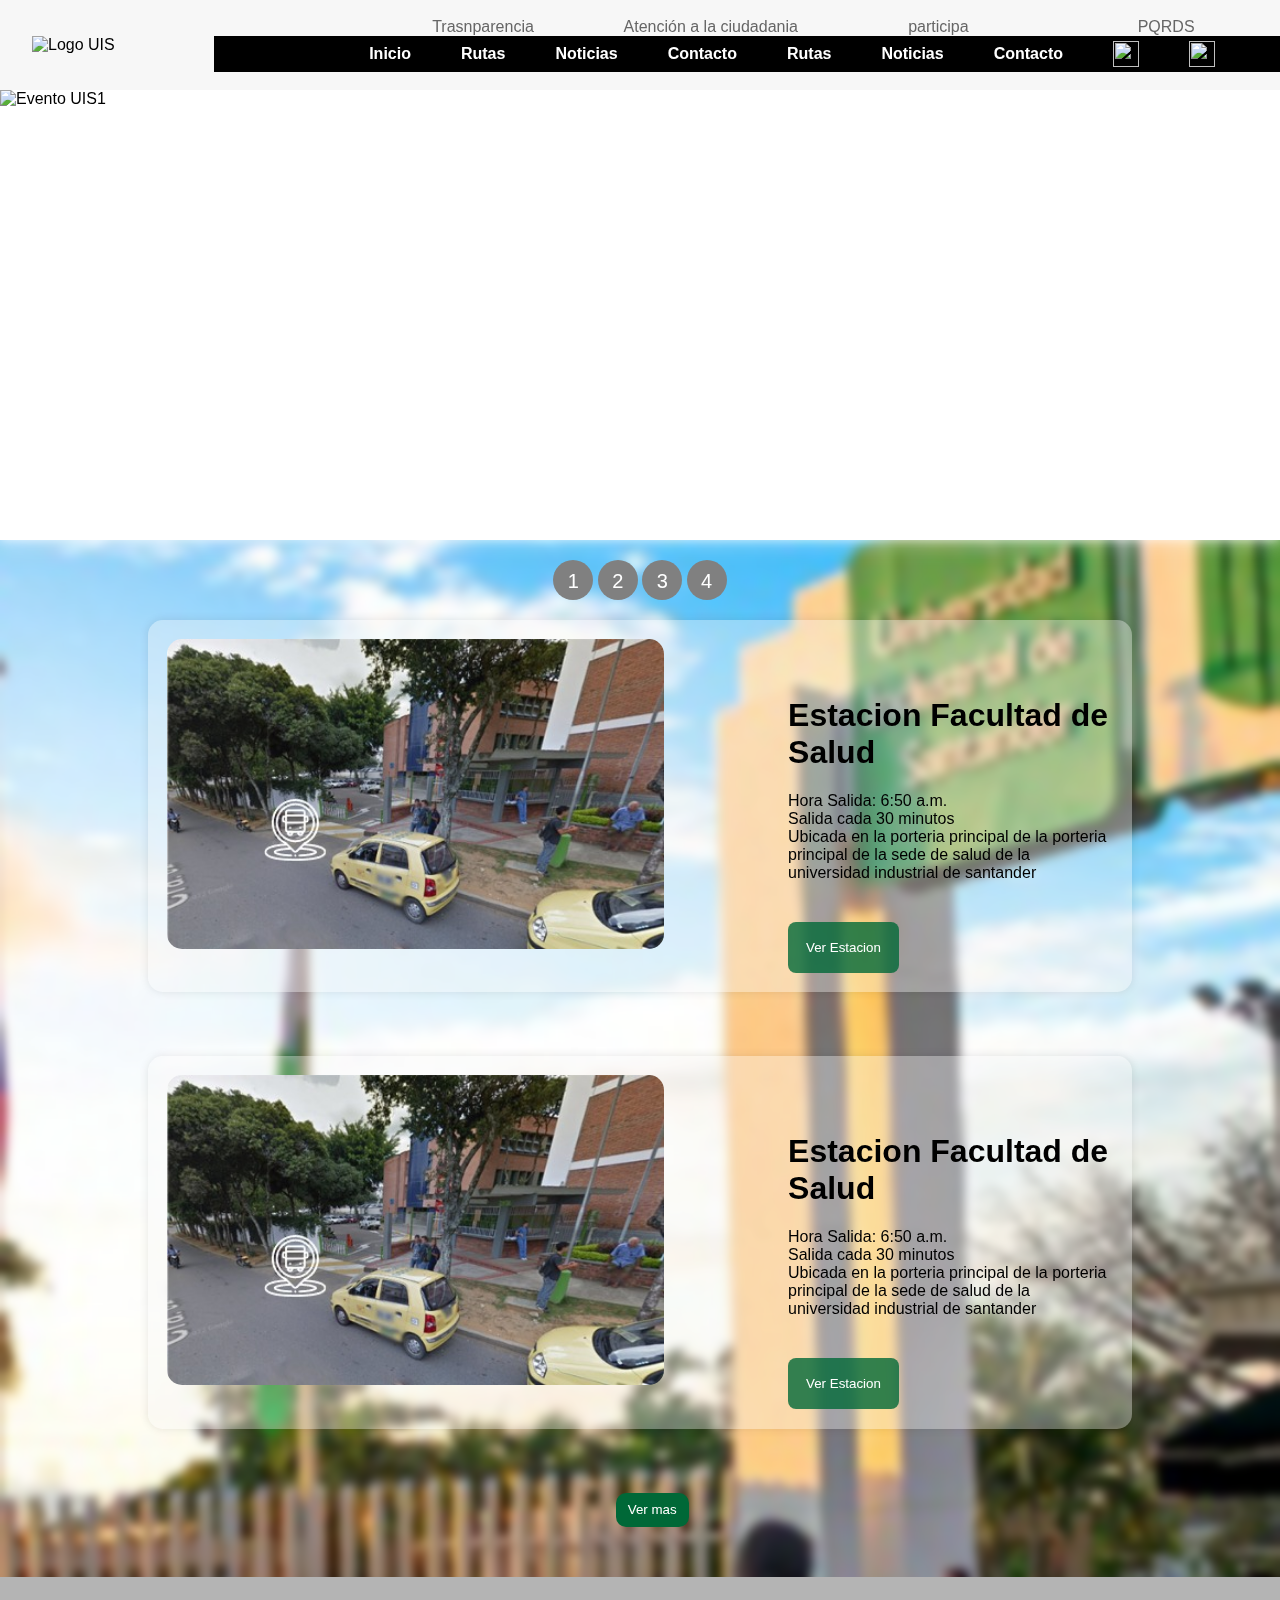
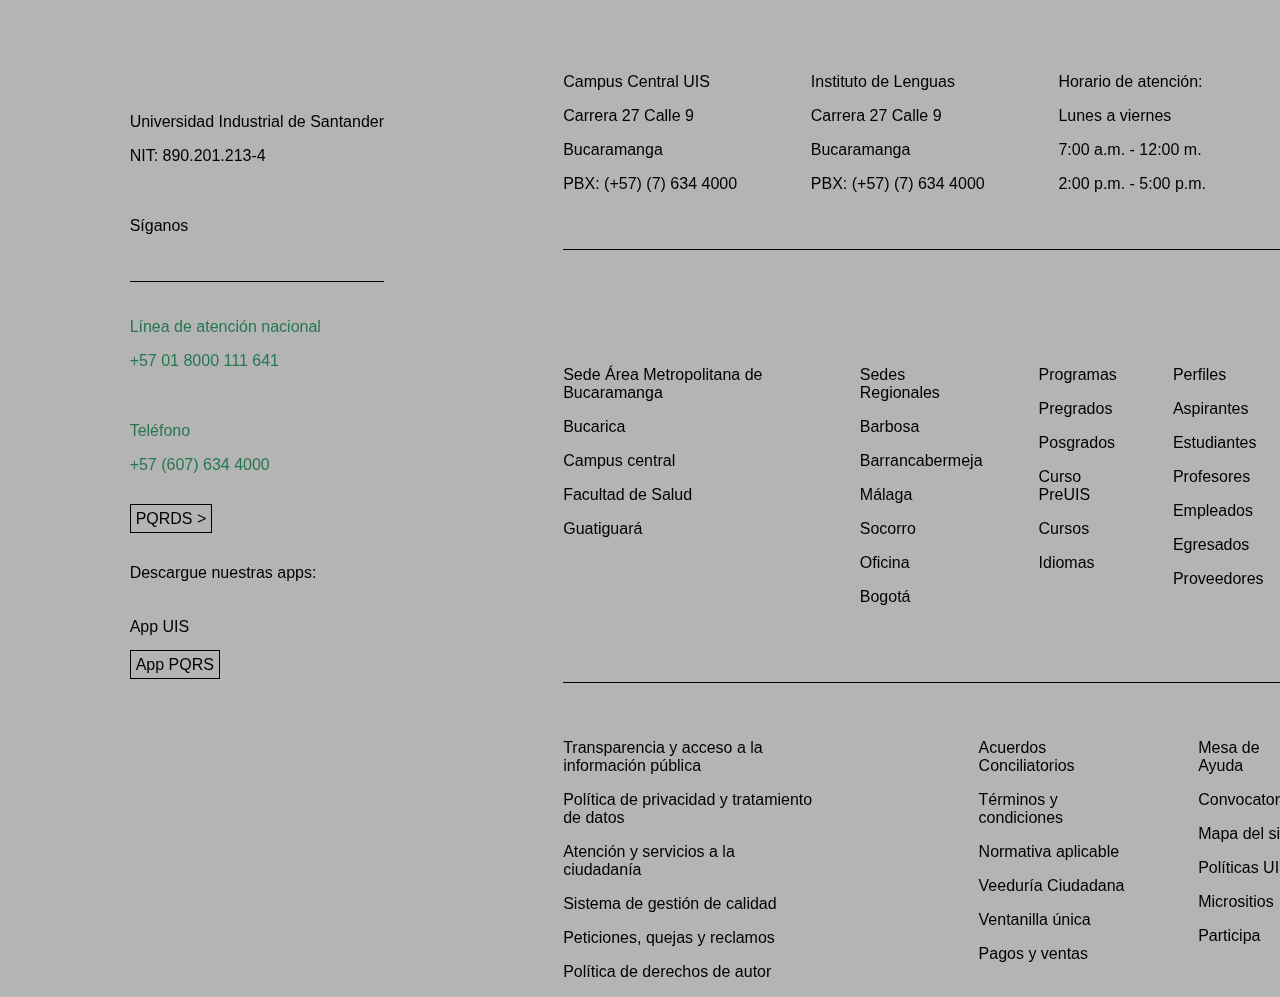
==== index.html @ f8cc71f7 "refactor code" ====
<!DOCTYPE html>
<html lang="en">

<head>
    <meta charset="UTF-8">
    <meta name="viewport" content="width=device-width, initial-scale=1.0">
    <link rel="stylesheet" href="globalstyles.css">
    <link rel="stylesheet" href="style.css">
    <link rel="icon" href="pages/ASSETS/logo principal uis.jpg">
    <title>Ruta UIS</title>
</head>
<body>
<header>
    <nav class="nav-bar">
        <div class="logo-container">
            <img src="https://web.uis.edu.co/wp-content/uploads/elementor/thumbs/Logo-UIS-web-qbqj494k91py9kvbai0ukya46twhbb1tj22br6je4k.webp"
                alt="Logo UIS" class="logo">
        </div>
        <!-- <p>Univercida Industrial de santander</p>  -->
        <div>
            <ul class="nav-links2">
                <li><a href="#">Trasnparencia</a></li>
                <li><a href="#">Atención a la ciudadania</a></li>
                <li><a href="#">participa</a></li>
                <li><a href="#">PQRDS</a></li>
            </ul>
            <ul class="nav-links">
                <li><a href="#inicio">Inicio</a></li>
                <li> <a href="#rutas">Rutas</a></li>
                <li><a href="#noticias">Noticias</a></li>
                <li><a href="#contacto">Contacto</a></li>
                <li><a href="#rutas">Rutas</a></li>
                <li><a href="#noticias">Noticias</a></li>
                <li><a href="#contacto">Contacto</a></li>
                <img width="26" height="26"
                    src="https://uis.edu.co/wp-content/uploads/2020/07/Icono-Accesos-Rapidos-1.png">
                <img class="lupa" width="26" height="26"
                    src="https://uis.edu.co/wp-content/uploads/2020/07/Icono-Buscador-2024.png">
            </ul>
        </div>
    </nav>
</header>


    <div>
        <div class="carrusel">
            <ul class="slider">
                <li id="slide1">
                    <img src="https://comunicaciones.uis.edu.co/wp-content/uploads/2022/12/WhatsApp-Image-2022-12-11-at-7.13.07-PM-1024x576.jpeg"
                        alt="Evento UIS1" />
                </li>
                <li id="slide2">
                    <img src="https://comunicaciones.uis.edu.co/wp-content/uploads/2022/08/Coheteria-UIS-Brasil-1024x575.jpeg"
                        alt="Evento UIS 2" />
                <li id="slide3">
                    <img src="https://comunicaciones.uis.edu.co/wp-content/uploads/2022/04/banner-3-1024x499.jpg"
                        alt="Evento UIS3" />
                </li>

                </li>

                <!-- <li id="slide4">
                <h1>Ejemplo con otros elementos</h1>
                <p>Esto es un párrafo de ejemplo para comprobar que podemos meter cualquier tipo de elementos en el slider</p>
                 <a href="">Vincent de van Gogh</a>
              </li>
          z -->
            </ul>
        </div>
        <ul class="menu">
            <li>
                <a href="#slide1">1</a>
            </li>
            <li>
                <a href="#slide2">2</a>
            </li>
            <li>
                <a href="#slide3">3</a>
            </li>
            <li>
                <a href="#slide4">4</a>
            </li>
        </ul>

    </div>
    

    <!-- Seccion de Rutas -->
    <div class="container">
        <div class="container_target">
            <a href="https://maps.app.goo.gl/BwiTAgSn6RLcGzdR9" target="_blank">
                <img src=".././ASSETS/parada facultad de salud.jpg" alt=""></a>
            <section class="routinfo">
                <br><br>
                <h1>Estacion Facultad de Salud</h1>
                <ul>
                    <li>Hora Salida: 6:50 a.m.</li>
                    <li>Salida cada 30 minutos</li>
                    <li>Ubicada en la porteria principal de la porteria
                        <br>principal de la sede de salud de la universidad industrial de santander
                    </li>
                    <button class="cp">Ver Estacion</button>
                </ul>
            </section>
        </div>
        <div class="container_target">
            <a href="https://maps.app.goo.gl/BwiTAgSn6RLcGzdR9" target="_blank">
                <img src=".././ASSETS/parada facultad de salud.jpg" alt=""></a>
            <section class="routinfo">
                <br><br>
                <h1>Estacion Facultad de Salud</h1>
                <ul>
                    <li>Hora Salida: 6:50 a.m.</li>
                    <li>Salida cada 30 minutos</li>
                    <li>Ubicada en la porteria principal de la porteria
                        <br>principal de la sede de salud de la universidad industrial de santander
                    </li>
                    <button class="cp">Ver Estacion</button>
                </ul>
            </section>
        </div>
        <a href="./pages/routes.html">
        <button class="showmore">Ver mas</button></a>
    </div>
    



    <!-- fin de la seccion de Rutas -->

    <footer>
        <div class="contacus">
            <section class="footlogos">
                <img src="https://web.uis.edu.co/wp-content/uploads/elementor/thumbs/Logo-gov.co_-qboxd6ttey35f7ao1708039nhgmrev05ydopnb66yi.webp"
                    alt="">


                <img src="https://web.uis.edu.co/wp-content/uploads/elementor/thumbs/Logo-co-qboxd5vyr0bvjubcjz5aqhxj8iihx2pv4wsd5qo47s.webp"
                    alt="">
            </section>
            <section class="footlogos">
                <img src="https://web.uis.edu.co/wp-content/uploads/2023/08/Logo-Acreditacion-Institucional.webp"
                    alt="">
                <img src="https://web.uis.edu.co/wp-content/uploads/elementor/thumbs/Logo-Icontec-qboxd5vywpl5hy1t1pel450txpzlnlij6206hfmrnc.webp"
                    alt="">
            </section>
            <section>
                <p>Universidad Industrial de Santander</p>
                <p>NIT: 890.201.213-4</p>
            </section>
            <section>
                <p>Síganos</p>
            </section>
            <section class="networks">
                <i class="fa-brands fa-facebook"></i>
                <i class="fa-brands fa-instagram"></i>
                <i class="fa-brands fa-x-twitter"></i>
                <i class="fa-brands fa-youtube"></i>
                <i class="fa-brands fa-linkedin"></i>
                <i class="fa-brands fa-flickr"></i>
            </section>
            <section class="nationalphone">
                <p>Línea de atención nacional</p>
                <p>+57 01 8000 111 641</p>
            </section>
            <section class="nationalphone">
                <p>Teléfono</p>
                <p>+57 (607) 634 4000</p>
            </section>
            <section>
                <a class="pqrs">PQRDS ></a>
            </section>
            <section>
                <p>Descargue nuestras apps:</p>
            </section>
            <section>
                App UIS
                <i class="fa-brands fa-google-play"></i>
                <i class="fa-brands fa-app-store-ios"></i>
                <i class="fa-solid fa-download"></i>
            </section>
            <section>
                
                <a class="pqrs">App PQRS</a>
            </section>

        </div>
        <div class="information">
            <section class="contacts">
                <div>
                    <p>Campus Central UIS</p>
                    <p>Carrera 27 Calle 9</p>
                    <p>Bucaramanga</p>
                    <p>PBX: (+57) (7) 634 4000</p>
                </div>
                <div>
                    <p>Instituto de Lenguas</p>
                    <p>Carrera 27 Calle 9</p>
                    <p>Bucaramanga</p>
                    <p>PBX: (+57) (7) 634 4000</p>
                </div>
                <div>
                    <p>Horario de atención:</p>
                    <p>Lunes a viernes</p>
                    <p>7:00 a.m. - 12:00 m.</p>
                    <p>2:00 p.m. - 5:00 p.m.</p>
                </div>
            </section>
            <section class="headquarters">
                <div>
                    <p>Sede Área Metropolitana de Bucaramanga</p>
                    <p>Bucarica</p>
                    <p>Campus central</p>
                    <p>Facultad de Salud</p>
                    <p>Guatiguará</p>
                </div>
                <div>
                    <p>Sedes Regionales</p>
                    <p>Barbosa</p>
                    <p>Barrancabermeja</p>
                    <p>Málaga</p>
                    <p>Socorro</p>
                    <p>Oficina</p>
                    <p>Bogotá</p>
                </div>
                <div>
                    <p>Programas</p>
                    <p>Pregrados</p>
                    <p>Posgrados</p>
                    <p>Curso PreUIS</p>
                    <p>Cursos</p>
                    <p>Idiomas</p>
                </div>
                <div>
                    <p>Perfiles</p>
                    <p>Aspirantes</p>
                    <p>Estudiantes</p>
                    <p>Profesores</p>
                    <p>Empleados</p>
                    <p>Egresados</p>
                    <p>Proveedores</p>
                </div>

            </section>
            <section class="policies">
                <div class="policies1">
                    <p>Transparencia y acceso a la información pública</p>
                    <p>Política de privacidad y tratamiento de datos</p>
                    <p>Atención y servicios a la ciudadanía</p>
                    <p>Sistema de gestión de calidad</p>
                    <p>Peticiones, quejas y reclamos</p>
                    <p>Política de derechos de autor</p>
                </div>
                <div class="policies2">
                    <p>Acuerdos Conciliatorios</p>
                    <p>Términos y condiciones</p>
                    <p>Normativa aplicable</p>
                    <p>Veeduría Ciudadana</p>
                    <p>Ventanilla única</p>
                    <p>Pagos y ventas</p>
                </div>
                <div>
                    <p>Mesa de Ayuda</p>
                    <p>Convocatorias</p>
                    <p>Mapa del sitio</p>
                    <p>Políticas UIS</p>
                    <p>Micrositios</p>
                    <p>Participa</p>
                </div>
            </section>
        </div>

    </footer>
</body>

</html>
---- globalstyles.css ----
:root {

    /* UIS global color palette */
    --e-global-color-primary: #006837;
    --e-global-color-secondary: #FFFFFF;
    --e-global-color-text: #333333;
    --e-global-color-accent: #99CC33;
    --e-global-color-40eb6205: #666666;
    --e-global-color-322680a6: #F7F7F7;
    --e-global-color-17ab7c36: #006837CC;
    --e-global-color-black: #000000;
    --e-global-color-lightgray: #f7f7f75c;

    /* Standard sizes and measurements */

    /*Measurements in vh*/
    /*0px*/
    --size-0: 0;
    /*10.92px*/
    --size-s: 2vh;
    /*21.84px*/
    --size-m: 4vh;
    /*32.76px*/
    --size-l: 6vh;
    /*43.68px*/
    --size-xl: 8vh;
    /*54.6px*/
    --size-xxl: 10vh;


    /*Measurements in rem*/
    /*5px */
    --sizeR-s: 0.313rem;
    /*10px*/
    --sizeR-m: 0.625rem;
    /*15px*/
    --sizeR-l: 0.938rem;
    /*20px*/
    --sizeR-xl: 1.25rem;


    /*Measurements in percentage*/
    --sizePorcen-xs: 10%;
    --sizePorcen-s: 20%;
    --sizePorcen-m: 30%;
    --sizePorcen-l: 40%;
    --sizePorcen-xl: 50%;
    --sizePorcen-xxl: 60%;
    --sizePorcen-xxxl: 70%;
    --sizePorcen-4xl: 80%;
    --sizePorcen-5xl: 90%;
    --sizePorcen-6xl: 100%;
}

body {
    padding: var(--size-0);
    font-family: Arial, Helvetica, sans-serif;
    gap: var(--size-0);
    margin: var(--size-0);
    backdrop-filter: blur(4px);
    background-image: url('ASSETS/UIS entrada.png');
    background-repeat: no-repeat;
    background-size: cover;
    background-position: center;
}

a{
    text-decoration: none;
}

/* clases personalizadas */

/* text decoration none + cursor pointer */
.cp {
    cursor: pointer;
}

/* margin genral auto */
.margina {
    margin: auto;
}


/* Inicio navbar */
nav {
    display: flex;
    align-items: center;
    justify-content: space-between;
    background-color: var(--e-global-color-322680a6);
    height: var(--size-xl);
    position: relative;
    width: var(--sizePorcen-6xl);
    height: var(--size-xl);
    height: var(--size-xxl);
}

nav a {
    color: var(--e-global-color-40eb6205);
}

.optionnav {
    display: grid;
    align-items: center;
    justify-content: space-around;
    grid-template-columns: 33% 33% 33%;
    font-size: var(--size-m);
    background-color: var(--e-global-color-black);
    width: var(--sizePorcen-l);
}

.nav-links {
    display: flex;
    list-style: none;
    gap: 50px;
    background: var(--e-global-color-black);
    border-left: 150px solid var(--e-global-color-black);
    padding: var(--sizeR-s);
}

nav li {
    display: flex;
    align-items: center;
    justify-content: center;
    margin: auto;
}

img.lupa {
    margin-right: 60px;
}

.nav-links2 {
    display: grid;
    grid-template-columns: 25% 25% 25% 25%;
    list-style: none;
    border-left: 140px solid #ffffff00;
    margin-left: var(--sizeR-l);
}

.nav-links li a {
    text-decoration: none;
    color: var(--e-global-color-secondary);
    font-weight: bold;
    transition: color 0.3s;
}

.nav-links li a:hover {
    color: var(--e-global-color-primary);
}


.containelogo {
    display: flex;
    align-items: center;
    justify-content: center;
    margin-right: var(--sizeR-m);
    height: var(--sizePorcen-6xl);
}

.logo {
    margin: auto;
    margin-left: 2rem;
    height: var(--sizePorcen-2xl);
}

/* cards */
.container {
    display: flex;
    align-items: center;
    flex-direction: column;
    margin-top: var(--sizeR-xl);
    gap: 4rem;
}

 .container img {
    border-radius: var(--sizeR-l);
    
    width: 80%;
    margin: auto;
} 





.container_target:hover {
    box-shadow: 0 0 10px rgba(0, 0, 0, 0.1);
    border-radius: var(--sizeR-l);
    transition-duration: 1.5s;
    background: var(--e-global-color-322680a6);
   
}

.container_target {
    display: flex;
    justify-content: center;
    padding: 1.5%;
    box-shadow: 0 0 10px rgba(0, 0, 0, 0.1);
    border-radius: var(--sizeR-l);
    transition-duration: 1s;
    background: var(--e-global-color-lightgray);
    /* width: 80%;  */
    margin: auto;
}

.container_target a{
width: 100%;

}
.container_target {
    position: relative;
}

.routinfo button {
    padding: var(--size-s);
    margin-top: 40px;
    border-radius: 8px;
    border: none;
    background-color: var(--e-global-color-17ab7c36);
    color:var(--e-global-color-secondary);
}

.routinfo button:hover {
    background-color: var(--e-global-color-primary);
}



footer {
    display: grid;
    justify-content: space-around;
    grid-template-columns: 30% 70%;
    background-color: #b4b4b4;
    margin: auto;
    margin-top: 50px;
    width:var(--sizePorcen-6xl);
}

.contacus {
    display: grid;
    grid-template-columns: auto;
    margin: auto;
    gap: var(--sizeR-xl);
    margin-top: 80px;
    margin-right: 0;
}

.footlogos{
    display: flex;
    justify-content: space-around;
}

.information {
    display: grid;
    margin: auto;
    margin-left: var(--sizePorcen-s);
    grid-template-columns: auto;
    gap: var(--sizeR-xl);
}

.pqrs{
    border: solid 1px;
    padding: 5px;
}

.networks{
    display: flex;
    justify-content: space-between;
    border-bottom: var(--e-global-color-black) solid 1px;
    padding-bottom: var(--sizeR-m);
}

.nationalphone{
    color: var(--e-global-color-17ab7c36);
}

.contacts {
    display: flex;
    margin-right: var(--sizePorcen-m);
    width: var(--sizePorcen-6xl);
    gap: var(--sizePorcen-xs);
    margin-top: 80px;
    border-bottom: var(--e-global-color-black) solid 1px;
    padding-bottom: 40px;
}

.headquarters {
    display: flex;
    width: 95%;
    gap: 8%;
    margin-top: 80px;
    padding-bottom: 40px;

}

.policies {
    display: flex;
    margin-right: var(--sizePorcen-xs);
    width: var(--sizePorcen-6xl);
    gap:var(--sizePorcen-xs);
    border-top: var(--e-global-color-black) solid 1px;
    padding-top: 40px;
}

.policies1 {
    width: 345px;

}

.policies2 {
    width: 200px;
    margin-left: 90px;
}
---- style.css ----
/* carruse */


.carrusel{
    display: flex;
    align-items: center;
    justify-content: center;
    margin: auto;
    background-color: rgba(255, 255, 255, 0.596);
    width: var(--sizePorcen-6xl);
    border: 2px thick rgba(255, 255, 255, 0.596);
    box-shadow: 
        0 0 10px rgba(255, 255, 255, 0.6),
        0 0 20px rgba(255, 255, 255, 0.4),
        0 0 30px rgba(255, 255, 255, 0.2);
    border-radius: 4px;  
}

/* Contenedor de slider */ 
ul, li {
      padding: var(--size-0);
      margin: var(--size-0);
      list-style: none;
}
  
ul.slider{
    position: relative;
    width: var(--sizePorcen-6xl);
    height: 450px;
}
  
ul.slider li { 
      position: absolute;
      left: var(--size-0);
      top: var(--size-0);
      opacity: 0; 
      width: inherit; 
      height: inherit;
      transition: opacity .5s;
      background:var(--e-global-color-secondary);
}

/* carrusel */
ul.slider li img{
    width: var(--sizePorcen-6xl);
    height: 450px;
    object-fit: cover;
    margin: auto; 
}
   
ul.slider li:first-child {
      opacity: 1; 
}
  
ul.slider li:target {
      opacity: 1; 
}
   
.menu{
    margin: var(--sizeR-xl);
    text-align: center;

}

.menu li{
    display: inline-block;
    text-align: center;
}

.menu li a{
    display: inline-block;
    color: var(--e-global-color-secondary);
    text-decoration: none;
    background-color: grey;
    padding: var(--sizeR-m);
    width: var(--sizeR-xl);
    height: var(--sizeR-xl);
    font-size:var(--sizeR-xl);
    border-radius: var(--sizePorcen-6xl);
}

.showmore{
    background-color: var(--e-global-color-primary);
    padding: 20%;
    width: 150%; 
    text-decoration: none;
    border: none;
    color: var(--e-global-color-secondary);
    border-radius: 10px;
    cursor: pointer;
}
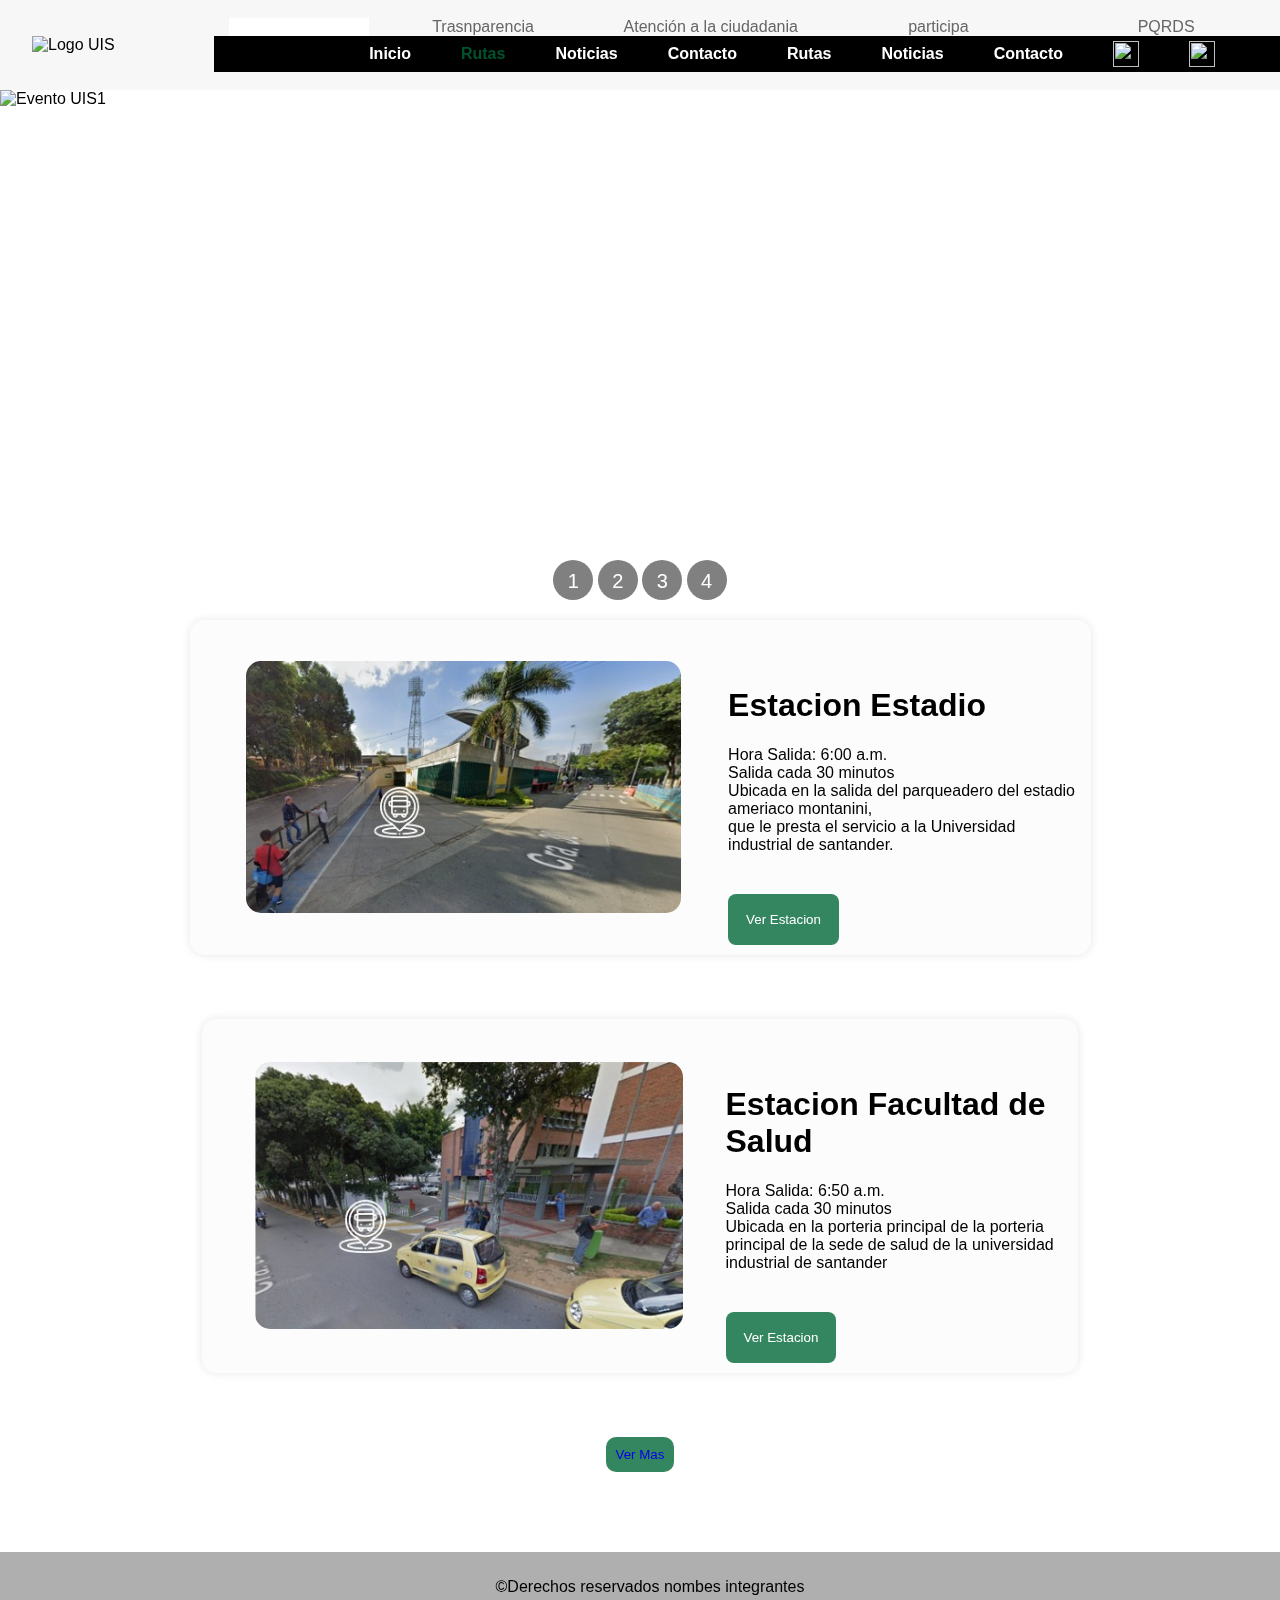
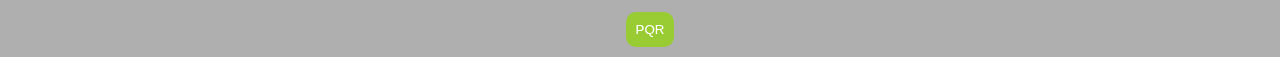
==== commit 46460dac: "Merge branch 'sebastian' of https://github.com/chagor04/mision1 into sebastian" ====
--- a/index.html
+++ b/index.html
@@ -26,7 +26,7 @@
             </ul>
             <ul class="nav-links">
                 <li><a href="#inicio">Inicio</a></li>
-                <li> <a href="#rutas">Rutas</a></li>
+                <li> <a href="#rutas" style="color: var(--e-global-color-17ab7c36);">Rutas</a></li>
                 <li><a href="#noticias">Noticias</a></li>
                 <li><a href="#contacto">Contacto</a></li>
                 <li><a href="#rutas">Rutas</a></li>
@@ -39,6 +39,9 @@
             </ul>
         </div>
     </nav>
+    <div>
+
+    </div>
 </header>
 
 
@@ -83,13 +86,29 @@
         </ul>
 
     </div>
-    
+    </div>
 
     <!-- Seccion de Rutas -->
     <div class="container">
         <div class="container_target">
-            <a href="https://maps.app.goo.gl/BwiTAgSn6RLcGzdR9" target="_blank">
-                <img src=".././ASSETS/parada facultad de salud.jpg" alt=""></a>
+
+            <img src="ASSETS/parada estadio.jpg" alt="">
+            <section class="routinfo">
+                <br><br>
+                <h1>Estacion Estadio</h1>
+                <ul>
+                    <li>Hora Salida: 6:00 a.m.</li>
+                    <li>Salida cada 30 minutos</li>
+                    <li>Ubicada en la salida del parqueadero del estadio ameriaco montanini, <br>
+                        que le presta el servicio a la Universidad industrial de santander.
+                    </li>
+                    <button>Ver Estacion</button>
+                </ul>
+            </section>
+        </div>
+        <div class="container_target">
+
+            <img src="ASSETS/parada facultad de salud.jpg" alt="">
             <section class="routinfo">
                 <br><br>
                 <h1>Estacion Facultad de Salud</h1>
@@ -99,178 +118,25 @@
                     <li>Ubicada en la porteria principal de la porteria
                         <br>principal de la sede de salud de la universidad industrial de santander
                     </li>
-                    <button class="cp">Ver Estacion</button>
+                    <button>Ver Estacion</button>
                 </ul>
             </section>
         </div>
-        <div class="container_target">
-            <a href="https://maps.app.goo.gl/BwiTAgSn6RLcGzdR9" target="_blank">
-                <img src=".././ASSETS/parada facultad de salud.jpg" alt=""></a>
-            <section class="routinfo">
-                <br><br>
-                <h1>Estacion Facultad de Salud</h1>
-                <ul>
-                    <li>Hora Salida: 6:50 a.m.</li>
-                    <li>Salida cada 30 minutos</li>
-                    <li>Ubicada en la porteria principal de la porteria
-                        <br>principal de la sede de salud de la universidad industrial de santander
-                    </li>
-                    <button class="cp">Ver Estacion</button>
-                </ul>
-            </section>
-        </div>
-        <a href="./pages/routes.html">
-        <button class="showmore">Ver mas</button></a>
+        <button class="ver_mas"><a href="./pages/routes.html">Ver Mas</a></button>
     </div>
-    
 
 
 
     <!-- fin de la seccion de Rutas -->
 
     <footer>
-        <div class="contacus">
-            <section class="footlogos">
-                <img src="https://web.uis.edu.co/wp-content/uploads/elementor/thumbs/Logo-gov.co_-qboxd6ttey35f7ao1708039nhgmrev05ydopnb66yi.webp"
-                    alt="">
+        <p> &copy;Derechos reservados nombes integrantes </p>
+        <a href="./pages/forms.html"><button>PQR</button></a>
+    </footer>
 
-
-                <img src="https://web.uis.edu.co/wp-content/uploads/elementor/thumbs/Logo-co-qboxd5vyr0bvjubcjz5aqhxj8iihx2pv4wsd5qo47s.webp"
-                    alt="">
-            </section>
-            <section class="footlogos">
-                <img src="https://web.uis.edu.co/wp-content/uploads/2023/08/Logo-Acreditacion-Institucional.webp"
-                    alt="">
-                <img src="https://web.uis.edu.co/wp-content/uploads/elementor/thumbs/Logo-Icontec-qboxd5vywpl5hy1t1pel450txpzlnlij6206hfmrnc.webp"
-                    alt="">
-            </section>
-            <section>
-                <p>Universidad Industrial de Santander</p>
-                <p>NIT: 890.201.213-4</p>
-            </section>
-            <section>
-                <p>Síganos</p>
-            </section>
-            <section class="networks">
-                <i class="fa-brands fa-facebook"></i>
-                <i class="fa-brands fa-instagram"></i>
-                <i class="fa-brands fa-x-twitter"></i>
-                <i class="fa-brands fa-youtube"></i>
-                <i class="fa-brands fa-linkedin"></i>
-                <i class="fa-brands fa-flickr"></i>
-            </section>
-            <section class="nationalphone">
-                <p>Línea de atención nacional</p>
-                <p>+57 01 8000 111 641</p>
-            </section>
-            <section class="nationalphone">
-                <p>Teléfono</p>
-                <p>+57 (607) 634 4000</p>
-            </section>
-            <section>
-                <a class="pqrs">PQRDS ></a>
-            </section>
-            <section>
-                <p>Descargue nuestras apps:</p>
-            </section>
-            <section>
-                App UIS
-                <i class="fa-brands fa-google-play"></i>
-                <i class="fa-brands fa-app-store-ios"></i>
-                <i class="fa-solid fa-download"></i>
-            </section>
-            <section>
-                
-                <a class="pqrs">App PQRS</a>
-            </section>
-
-        </div>
-        <div class="information">
-            <section class="contacts">
-                <div>
-                    <p>Campus Central UIS</p>
-                    <p>Carrera 27 Calle 9</p>
-                    <p>Bucaramanga</p>
-                    <p>PBX: (+57) (7) 634 4000</p>
-                </div>
-                <div>
-                    <p>Instituto de Lenguas</p>
-                    <p>Carrera 27 Calle 9</p>
-                    <p>Bucaramanga</p>
-                    <p>PBX: (+57) (7) 634 4000</p>
-                </div>
-                <div>
-                    <p>Horario de atención:</p>
-                    <p>Lunes a viernes</p>
-                    <p>7:00 a.m. - 12:00 m.</p>
-                    <p>2:00 p.m. - 5:00 p.m.</p>
-                </div>
-            </section>
-            <section class="headquarters">
-                <div>
-                    <p>Sede Área Metropolitana de Bucaramanga</p>
-                    <p>Bucarica</p>
-                    <p>Campus central</p>
-                    <p>Facultad de Salud</p>
-                    <p>Guatiguará</p>
-                </div>
-                <div>
-                    <p>Sedes Regionales</p>
-                    <p>Barbosa</p>
-                    <p>Barrancabermeja</p>
-                    <p>Málaga</p>
-                    <p>Socorro</p>
-                    <p>Oficina</p>
-                    <p>Bogotá</p>
-                </div>
-                <div>
-                    <p>Programas</p>
-                    <p>Pregrados</p>
-                    <p>Posgrados</p>
-                    <p>Curso PreUIS</p>
-                    <p>Cursos</p>
-                    <p>Idiomas</p>
-                </div>
-                <div>
-                    <p>Perfiles</p>
-                    <p>Aspirantes</p>
-                    <p>Estudiantes</p>
-                    <p>Profesores</p>
-                    <p>Empleados</p>
-                    <p>Egresados</p>
-                    <p>Proveedores</p>
-                </div>
-
-            </section>
-            <section class="policies">
-                <div class="policies1">
-                    <p>Transparencia y acceso a la información pública</p>
-                    <p>Política de privacidad y tratamiento de datos</p>
-                    <p>Atención y servicios a la ciudadanía</p>
-                    <p>Sistema de gestión de calidad</p>
-                    <p>Peticiones, quejas y reclamos</p>
-                    <p>Política de derechos de autor</p>
-                </div>
-                <div class="policies2">
-                    <p>Acuerdos Conciliatorios</p>
-                    <p>Términos y condiciones</p>
-                    <p>Normativa aplicable</p>
-                    <p>Veeduría Ciudadana</p>
-                    <p>Ventanilla única</p>
-                    <p>Pagos y ventas</p>
-                </div>
-                <div>
-                    <p>Mesa de Ayuda</p>
-                    <p>Convocatorias</p>
-                    <p>Mapa del sitio</p>
-                    <p>Políticas UIS</p>
-                    <p>Micrositios</p>
-                    <p>Participa</p>
-                </div>
-            </section>
-        </div>
-
-    </footer>
+    <!-- <script src="https://cdn.jsdelivr.net/npm/bootstrap@5.3.3/dist/js/bootstrap.bundle.min.js"
+        integrity="sha384-YvpcrYf0tY3lHB60NNkmXc5s9fDVZLESaAA55NDzOxhy9GkcIdslK1eN7N6jIeHz"
+        crossorigin="anonymous"></script> -->
 </body>
 
 </html>--- a/globalstyles.css
+++ b/globalstyles.css
@@ -71,7 +71,8 @@
 /* clases personalizadas */
 
 /* text decoration none + cursor pointer */
-.cp {
+.textdcurnonepoint {
+    text-decoration: none;
     cursor: pointer;
 }
 
@@ -132,7 +133,7 @@
     display: grid;
     grid-template-columns: 25% 25% 25% 25%;
     list-style: none;
-    border-left: 140px solid #ffffff00;
+    border-left: 140px solid var(--e-global-color-secondary);
     margin-left: var(--sizeR-l);
 }
 
@@ -171,41 +172,38 @@
     gap: 4rem;
 }
 
- .container img {
+.container img {
     border-radius: var(--sizeR-l);
-    
-    width: 80%;
-    margin: auto;
-} 
-
-
-
-
+    height: 80%;
+    width: auto;
+    margin: auto;
+}
 
 .container_target:hover {
+    display: grid;
+    grid-template-columns: 60% 40%;
+    padding: var(--sizeR-m);
     box-shadow: 0 0 10px rgba(0, 0, 0, 0.1);
     border-radius: var(--sizeR-l);
     transition-duration: 1.5s;
     background: var(--e-global-color-322680a6);
-   
+    width: auto;
+    margin: auto;
 }
 
 .container_target {
-    display: flex;
-    justify-content: center;
-    padding: 1.5%;
+    display: grid;
+    grid-template-columns: 60% 40%;
+    padding: var(--sizeR-m);
     box-shadow: 0 0 10px rgba(0, 0, 0, 0.1);
     border-radius: var(--sizeR-l);
     transition-duration: 1s;
     background: var(--e-global-color-lightgray);
-    /* width: 80%;  */
-    margin: auto;
-}
-
-.container_target a{
-width: 100%;
-
-}
+    width: auto;
+    margin: auto;
+}
+
+
 .container_target {
     position: relative;
 }
@@ -223,13 +221,24 @@
     background-color: var(--e-global-color-primary);
 }
 
-
+.ver_mas {
+    margin-bottom: 30px;
+    padding: var(--sizeR-m);
+    border-radius: var(--sizeR-m);
+    border: none;
+    background-color: var(--e-global-color-17ab7c36);
+    color:var(--e-global-color-secondary);
+}
+
+.ver_mas:hover {
+    background-color: var(--e-global-color-primary);
+}
 
 footer {
     display: grid;
     justify-content: space-around;
     grid-template-columns: 30% 70%;
-    background-color: #b4b4b4;
+    background-color: var(--e-global-color-40eb6205);
     margin: auto;
     margin-top: 50px;
     width:var(--sizePorcen-6xl);
@@ -257,11 +266,6 @@
     gap: var(--sizeR-xl);
 }
 
-.pqrs{
-    border: solid 1px;
-    padding: 5px;
-}
-
 .networks{
     display: flex;
     justify-content: space-between;
@@ -270,35 +274,33 @@
 }
 
 .nationalphone{
-    color: var(--e-global-color-17ab7c36);
+    color:var(--e-global-color-accent);
 }
 
 .contacts {
-    display: flex;
+    display: grid;
+    grid-template-columns: 33% 33% 33%;
     margin-right: var(--sizePorcen-m);
     width: var(--sizePorcen-6xl);
     gap: var(--sizePorcen-xs);
     margin-top: 80px;
-    border-bottom: var(--e-global-color-black) solid 1px;
-    padding-bottom: 40px;
 }
 
 .headquarters {
-    display: flex;
+    display: grid;
+    grid-template-columns: 25% 25% 25% 25%;
     width: 95%;
     gap: 8%;
     margin-top: 80px;
-    padding-bottom: 40px;
-
 }
 
 .policies {
-    display: flex;
+    display: grid;
+    grid-template-columns: 33% 33% 33%;
     margin-right: var(--sizePorcen-xs);
     width: var(--sizePorcen-6xl);
     gap:var(--sizePorcen-xs);
-    border-top: var(--e-global-color-black) solid 1px;
-    padding-top: 40px;
+    margin-top: 80px;
 }
 
 .policies1 {
--- a/style.css
+++ b/style.css
@@ -1,3 +1,96 @@
+
+/* carrusel */
+
+/* :root {
+    --e-global-color-primary: #006837;
+    --e-global-color-secondary: #FFFFFF;
+    --e-global-color-text: #333333;
+    --e-global-color-accent: #99CC33;
+    --e-global-color-accent2: #8fc91a;
+    --e-global-color-40eb6205: #666666;
+    --e-global-color-322680a6: #F7F7F7;
+    --e-global-color-17ab7c36: #006837CC;
+    --e-global-color-black: #000000;
+    --e-global-color-lightgray:#f7f7f75c;
+
+    --size-0: 0;
+    --size-s: 2vh;
+    --size-m: 4vh;
+    --size-l: 6vh;
+    --size-xl: 8vh;
+    --size-xxl: 10vh;
+
+    --sizeR-s: 0.313rem;
+    --sizeR-m: 0.625rem;
+    --sizeR-l: 0.938rem;
+    --sizeR-xl: 1.25rem;
+
+} */
+
+body {
+    padding: var(--size-0);
+    font-family: Arial, Helvetica, sans-serif;
+    gap: var(--size-0);
+    margin: var(--size-0);
+    backdrop-filter: blur(4px);
+    background-image: url('ASSETS/UIS entrada.png');
+
+    background-image: url('/mision1/ASSETS/UIS entrada.png');
+
+    background-repeat: no-repeat;
+    background-size: cover;
+    background-position: center;
+    
+}
+
+/* nav {
+    display:flex;
+    align-items: center;
+    justify-content: space-between;
+    background-color:var(--e-global-color-322680a6);
+    height: var(--size-xl);
+    position: relative; 
+    width: 100%;
+    height:var(--size-xl);
+}
+
+nav a {
+    text-decoration: none;
+    color: var(--e-global-color-322680a6);
+    background-color: var(--e-global-color-text);
+    padding: 4px;
+}
+
+nav a:hover {
+    cursor: pointer;
+    background-color: var(--e-global-color-accent2);
+}
+
+.optionnav {
+    display: grid;
+    align-items: center;
+    text-align: center;
+    grid-template-columns: 30% 30% 30%;
+    font-size: 17px;
+    grid-area: 10px;
+    width: 40%;
+}
+
+.containelogo {
+    display: flex;
+    align-items: center;
+    justify-content: center;
+    margin-right: var(--sizeR-m); 
+    height: 100%;
+
+}
+
+.logo {
+    margin: auto;
+    margin-left: 2rem;
+    height: 90%;
+     border-radius: var(--sizeR-l); 
+} */
 
 /* carruse */
 
@@ -80,15 +173,18 @@
     border-radius: var(--sizePorcen-6xl);
 }
 
-.showmore{
-    background-color: var(--e-global-color-primary);
-    padding: 20%;
-    width: 150%; 
-    text-decoration: none;
-    border: none;
-    color: var(--e-global-color-secondary);
-    border-radius: 10px;
-    cursor: pointer;
+footer{
+    display: block;
+    align-items: center;
+    text-align: center;
+    padding: var( --sizeR-m);
+    background-color: #afafaf;
 }
 
-
+footer button{
+    padding: var( --sizeR-m);
+    border-radius: var(--sizeR-m);
+    border: none;
+    background-color: var(--e-global-color-accent);
+    color: var(--e-global-color-secondary);
+}
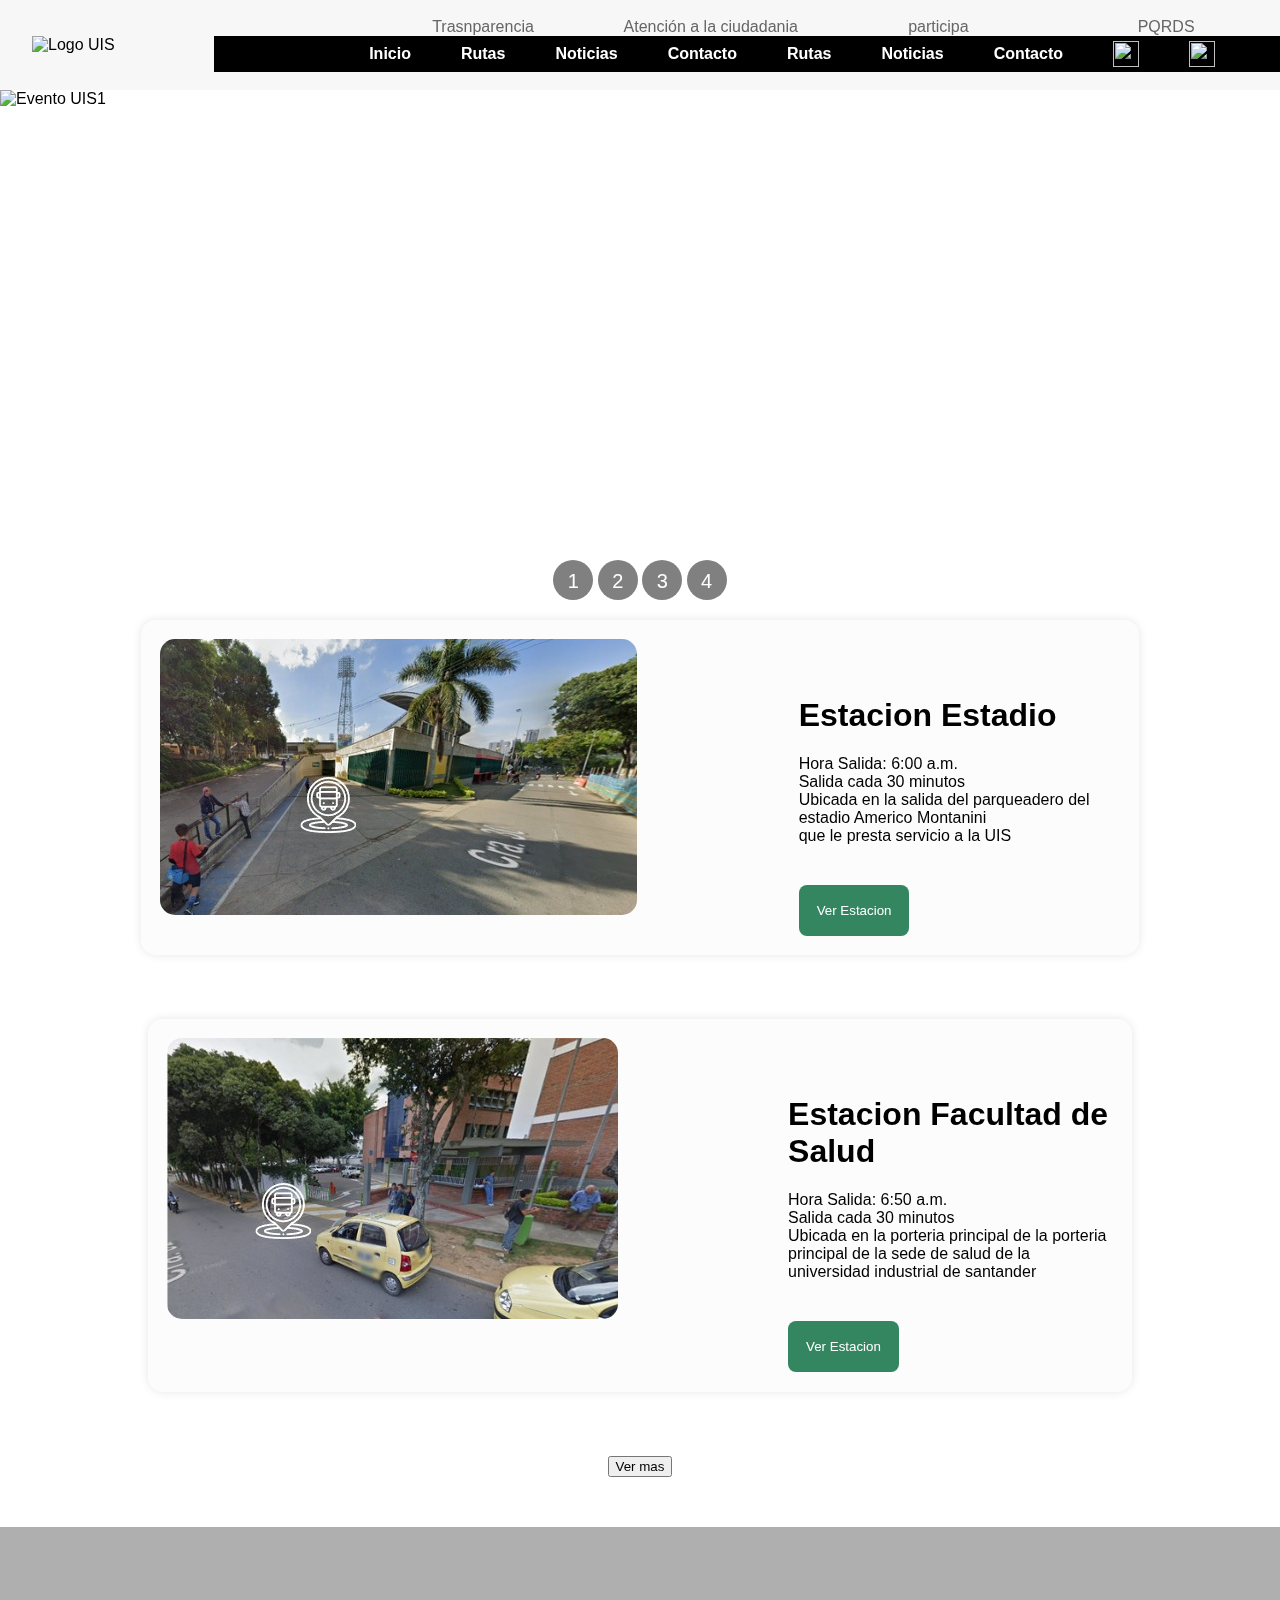
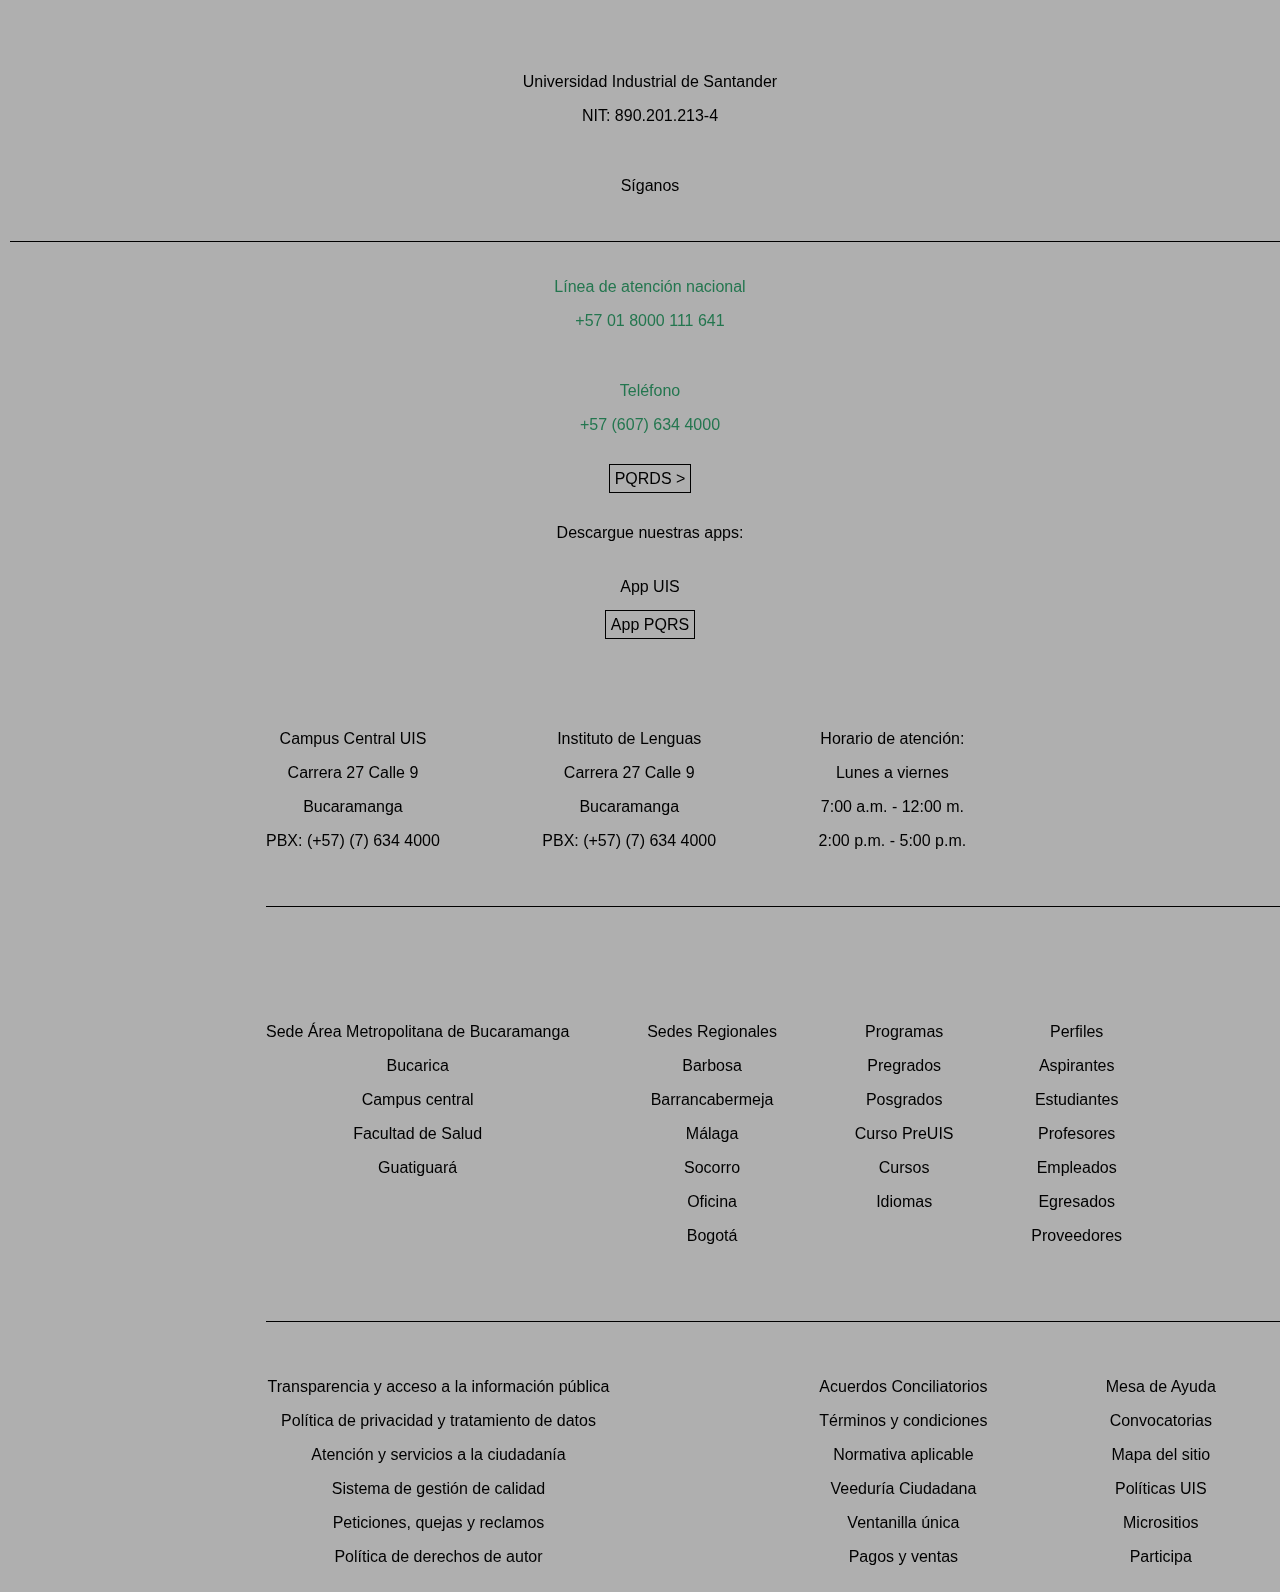
==== commit 1f0bda8b: "fix img" ====
--- a/index.html
+++ b/index.html
@@ -26,7 +26,7 @@
             </ul>
             <ul class="nav-links">
                 <li><a href="#inicio">Inicio</a></li>
-                <li> <a href="#rutas" style="color: var(--e-global-color-17ab7c36);">Rutas</a></li>
+                <li> <a href="#rutas">Rutas</a></li>
                 <li><a href="#noticias">Noticias</a></li>
                 <li><a href="#contacto">Contacto</a></li>
                 <li><a href="#rutas">Rutas</a></li>
@@ -39,9 +39,6 @@
             </ul>
         </div>
     </nav>
-    <div>
-
-    </div>
 </header>
 
 
@@ -86,29 +83,30 @@
         </ul>
 
     </div>
-    </div>
+    
 
     <!-- Seccion de Rutas -->
     <div class="container">
         <div class="container_target">
-
-            <img src="ASSETS/parada estadio.jpg" alt="">
+            <a href="https://maps.app.goo.gl/BwiTAgSn6RLcGzdR9" target="_blank">
+                <img src="./ASSETS/parada estadio.jpg" alt=""></a>
             <section class="routinfo">
                 <br><br>
                 <h1>Estacion Estadio</h1>
                 <ul>
+
                     <li>Hora Salida: 6:00 a.m.</li>
                     <li>Salida cada 30 minutos</li>
-                    <li>Ubicada en la salida del parqueadero del estadio ameriaco montanini, <br>
-                        que le presta el servicio a la Universidad industrial de santander.
+                    <li>Ubicada en la salida del parqueadero
+                        del estadio Americo Montanini <br>que le presta servicio a la UIS
                     </li>
-                    <button>Ver Estacion</button>
+                    <button class="cp">Ver Estacion</button>
                 </ul>
             </section>
         </div>
         <div class="container_target">
-
-            <img src="ASSETS/parada facultad de salud.jpg" alt="">
+            <a href="https://maps.app.goo.gl/BwiTAgSn6RLcGzdR9" target="_blank">
+                <img src="./ASSETS/parada facultad de salud.jpg" alt=""></a>
             <section class="routinfo">
                 <br><br>
                 <h1>Estacion Facultad de Salud</h1>
@@ -118,25 +116,163 @@
                     <li>Ubicada en la porteria principal de la porteria
                         <br>principal de la sede de salud de la universidad industrial de santander
                     </li>
-                    <button>Ver Estacion</button>
+                    <button class="cp">Ver Estacion</button>
                 </ul>
             </section>
         </div>
-        <button class="ver_mas"><a href="./pages/routes.html">Ver Mas</a></button>
+        <a href="./pages/routes.html">
+        <button class="showmore">Ver mas</button></a>
     </div>
+    
 
 
 
     <!-- fin de la seccion de Rutas -->
 
     <footer>
-        <p> &copy;Derechos reservados nombes integrantes </p>
-        <a href="./pages/forms.html"><button>PQR</button></a>
+        <div class="contacus">
+            <section class="footlogos">
+                <img src="https://web.uis.edu.co/wp-content/uploads/elementor/thumbs/Logo-gov.co_-qboxd6ttey35f7ao1708039nhgmrev05ydopnb66yi.webp"
+                    alt="">
+
+
+                <img src="https://web.uis.edu.co/wp-content/uploads/elementor/thumbs/Logo-co-qboxd5vyr0bvjubcjz5aqhxj8iihx2pv4wsd5qo47s.webp"
+                    alt="">
+            </section>
+            <section class="footlogos">
+                <img src="https://web.uis.edu.co/wp-content/uploads/2023/08/Logo-Acreditacion-Institucional.webp"
+                    alt="">
+                <img src="https://web.uis.edu.co/wp-content/uploads/elementor/thumbs/Logo-Icontec-qboxd5vywpl5hy1t1pel450txpzlnlij6206hfmrnc.webp"
+                    alt="">
+            </section>
+            <section>
+                <p>Universidad Industrial de Santander</p>
+                <p>NIT: 890.201.213-4</p>
+            </section>
+            <section>
+                <p>Síganos</p>
+            </section>
+            <section class="networks">
+                <i class="fa-brands fa-facebook"></i>
+                <i class="fa-brands fa-instagram"></i>
+                <i class="fa-brands fa-x-twitter"></i>
+                <i class="fa-brands fa-youtube"></i>
+                <i class="fa-brands fa-linkedin"></i>
+                <i class="fa-brands fa-flickr"></i>
+            </section>
+            <section class="nationalphone">
+                <p>Línea de atención nacional</p>
+                <p>+57 01 8000 111 641</p>
+            </section>
+            <section class="nationalphone">
+                <p>Teléfono</p>
+                <p>+57 (607) 634 4000</p>
+            </section>
+            <section>
+                <a class="pqrs">PQRDS ></a>
+            </section>
+            <section>
+                <p>Descargue nuestras apps:</p>
+            </section>
+            <section>
+                App UIS
+                <i class="fa-brands fa-google-play"></i>
+                <i class="fa-brands fa-app-store-ios"></i>
+                <i class="fa-solid fa-download"></i>
+            </section>
+            <section>
+                
+
+                <a class="pqrs">App PQRS</a>
+            </section>
+
+        </div>
+        <div class="information">
+            <section class="contacts">
+                <div>
+                    <p>Campus Central UIS</p>
+                    <p>Carrera 27 Calle 9</p>
+                    <p>Bucaramanga</p>
+                    <p>PBX: (+57) (7) 634 4000</p>
+                </div>
+                <div>
+                    <p>Instituto de Lenguas</p>
+                    <p>Carrera 27 Calle 9</p>
+                    <p>Bucaramanga</p>
+                    <p>PBX: (+57) (7) 634 4000</p>
+                </div>
+                <div>
+                    <p>Horario de atención:</p>
+                    <p>Lunes a viernes</p>
+                    <p>7:00 a.m. - 12:00 m.</p>
+                    <p>2:00 p.m. - 5:00 p.m.</p>
+                </div>
+            </section>
+            <section class="headquarters">
+                <div>
+                    <p>Sede Área Metropolitana de Bucaramanga</p>
+                    <p>Bucarica</p>
+                    <p>Campus central</p>
+                    <p>Facultad de Salud</p>
+                    <p>Guatiguará</p>
+                </div>
+                <div>
+                    <p>Sedes Regionales</p>
+                    <p>Barbosa</p>
+                    <p>Barrancabermeja</p>
+                    <p>Málaga</p>
+                    <p>Socorro</p>
+                    <p>Oficina</p>
+                    <p>Bogotá</p>
+                </div>
+                <div>
+                    <p>Programas</p>
+                    <p>Pregrados</p>
+                    <p>Posgrados</p>
+                    <p>Curso PreUIS</p>
+                    <p>Cursos</p>
+                    <p>Idiomas</p>
+                </div>
+                <div>
+                    <p>Perfiles</p>
+                    <p>Aspirantes</p>
+                    <p>Estudiantes</p>
+                    <p>Profesores</p>
+                    <p>Empleados</p>
+                    <p>Egresados</p>
+                    <p>Proveedores</p>
+                </div>
+
+            </section>
+            <section class="policies">
+                <div class="policies1">
+                    <p>Transparencia y acceso a la información pública</p>
+                    <p>Política de privacidad y tratamiento de datos</p>
+                    <p>Atención y servicios a la ciudadanía</p>
+                    <p>Sistema de gestión de calidad</p>
+                    <p>Peticiones, quejas y reclamos</p>
+                    <p>Política de derechos de autor</p>
+                </div>
+                <div class="policies2">
+                    <p>Acuerdos Conciliatorios</p>
+                    <p>Términos y condiciones</p>
+                    <p>Normativa aplicable</p>
+                    <p>Veeduría Ciudadana</p>
+                    <p>Ventanilla única</p>
+                    <p>Pagos y ventas</p>
+                </div>
+                <div>
+                    <p>Mesa de Ayuda</p>
+                    <p>Convocatorias</p>
+                    <p>Mapa del sitio</p>
+                    <p>Políticas UIS</p>
+                    <p>Micrositios</p>
+                    <p>Participa</p>
+                </div>
+            </section>
+        </div>
+
     </footer>
-
-    <!-- <script src="https://cdn.jsdelivr.net/npm/bootstrap@5.3.3/dist/js/bootstrap.bundle.min.js"
-        integrity="sha384-YvpcrYf0tY3lHB60NNkmXc5s9fDVZLESaAA55NDzOxhy9GkcIdslK1eN7N6jIeHz"
-        crossorigin="anonymous"></script> -->
 </body>
 
 </html>--- a/globalstyles.css
+++ b/globalstyles.css
@@ -71,8 +71,7 @@
 /* clases personalizadas */
 
 /* text decoration none + cursor pointer */
-.textdcurnonepoint {
-    text-decoration: none;
+.cp {
     cursor: pointer;
 }
 
@@ -133,7 +132,7 @@
     display: grid;
     grid-template-columns: 25% 25% 25% 25%;
     list-style: none;
-    border-left: 140px solid var(--e-global-color-secondary);
+    border-left: 140px solid #ffffff00;
     margin-left: var(--sizeR-l);
 }
 
@@ -172,38 +171,39 @@
     gap: 4rem;
 }
 
-.container img {
+ .container img {
     border-radius: var(--sizeR-l);
-    height: 80%;
-    width: auto;
-    margin: auto;
-}
+    margin: auto;
+} 
+
+
+
+
 
 .container_target:hover {
-    display: grid;
-    grid-template-columns: 60% 40%;
-    padding: var(--sizeR-m);
     box-shadow: 0 0 10px rgba(0, 0, 0, 0.1);
     border-radius: var(--sizeR-l);
     transition-duration: 1.5s;
     background: var(--e-global-color-322680a6);
-    width: auto;
-    margin: auto;
+   
 }
 
 .container_target {
-    display: grid;
-    grid-template-columns: 60% 40%;
-    padding: var(--sizeR-m);
+    display: flex;
+    justify-content: center;
+    padding: 1.5%;
     box-shadow: 0 0 10px rgba(0, 0, 0, 0.1);
     border-radius: var(--sizeR-l);
     transition-duration: 1s;
     background: var(--e-global-color-lightgray);
-    width: auto;
-    margin: auto;
-}
-
-
+    /* width: 80%;  */
+    margin: auto;
+}
+
+.container_target a{
+width: 100%;
+
+}
 .container_target {
     position: relative;
 }
@@ -221,24 +221,13 @@
     background-color: var(--e-global-color-primary);
 }
 
-.ver_mas {
-    margin-bottom: 30px;
-    padding: var(--sizeR-m);
-    border-radius: var(--sizeR-m);
-    border: none;
-    background-color: var(--e-global-color-17ab7c36);
-    color:var(--e-global-color-secondary);
-}
-
-.ver_mas:hover {
-    background-color: var(--e-global-color-primary);
-}
+
 
 footer {
     display: grid;
     justify-content: space-around;
     grid-template-columns: 30% 70%;
-    background-color: var(--e-global-color-40eb6205);
+    background-color: #b4b4b4;
     margin: auto;
     margin-top: 50px;
     width:var(--sizePorcen-6xl);
@@ -266,6 +255,11 @@
     gap: var(--sizeR-xl);
 }
 
+.pqrs{
+    border: solid 1px;
+    padding: 5px;
+}
+
 .networks{
     display: flex;
     justify-content: space-between;
@@ -274,33 +268,35 @@
 }
 
 .nationalphone{
-    color:var(--e-global-color-accent);
+    color: var(--e-global-color-17ab7c36);
 }
 
 .contacts {
-    display: grid;
-    grid-template-columns: 33% 33% 33%;
+    display: flex;
     margin-right: var(--sizePorcen-m);
     width: var(--sizePorcen-6xl);
     gap: var(--sizePorcen-xs);
     margin-top: 80px;
+    border-bottom: var(--e-global-color-black) solid 1px;
+    padding-bottom: 40px;
 }
 
 .headquarters {
-    display: grid;
-    grid-template-columns: 25% 25% 25% 25%;
+    display: flex;
     width: 95%;
     gap: 8%;
     margin-top: 80px;
+    padding-bottom: 40px;
+
 }
 
 .policies {
-    display: grid;
-    grid-template-columns: 33% 33% 33%;
+    display: flex;
     margin-right: var(--sizePorcen-xs);
     width: var(--sizePorcen-6xl);
     gap:var(--sizePorcen-xs);
-    margin-top: 80px;
+    border-top: var(--e-global-color-black) solid 1px;
+    padding-top: 40px;
 }
 
 .policies1 {
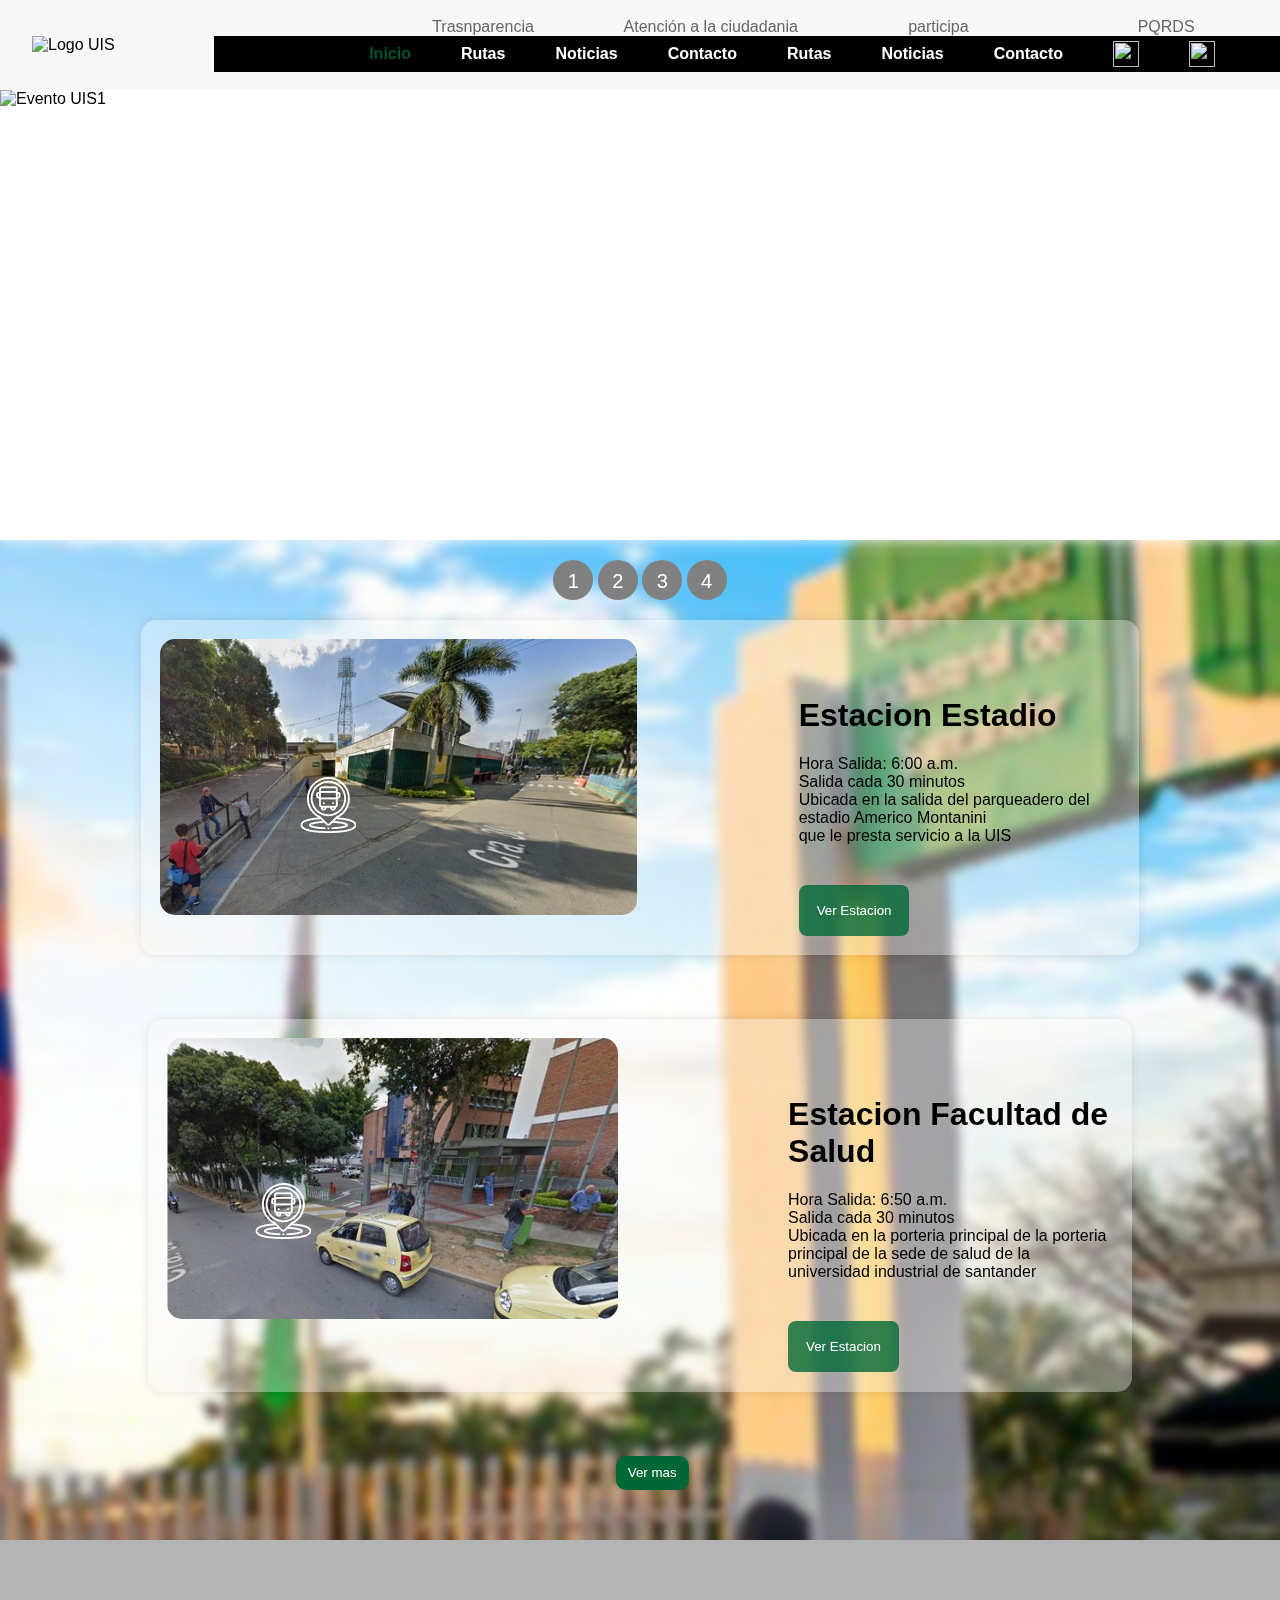
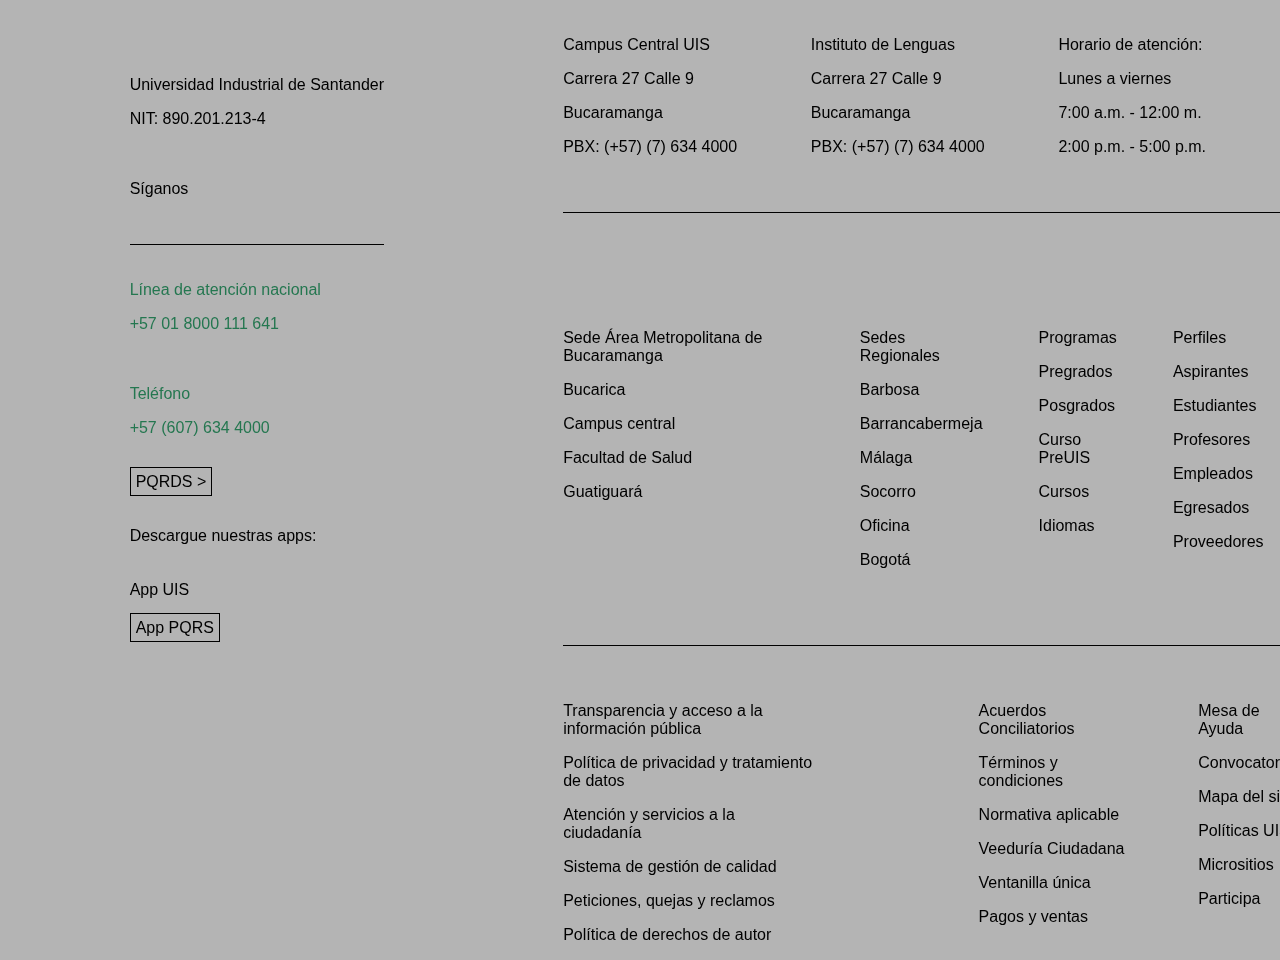
==== commit b3905bde: "documentation pdf" ====
--- a/index.html
+++ b/index.html
@@ -22,11 +22,11 @@
                 <li><a href="#">Trasnparencia</a></li>
                 <li><a href="#">Atención a la ciudadania</a></li>
                 <li><a href="#">participa</a></li>
-                <li><a href="#">PQRDS</a></li>
+                <li><a href="/pages/forms.html">PQRDS</a></li>
             </ul>
             <ul class="nav-links">
-                <li><a href="#inicio">Inicio</a></li>
-                <li> <a href="#rutas">Rutas</a></li>
+                <li><a href="#inicio" style="color: var(--e-global-color-17ab7c36);">Inicio</a></li>
+                <li> <a href="/pages/routes.html">Rutas</a></li>
                 <li><a href="#noticias">Noticias</a></li>
                 <li><a href="#contacto">Contacto</a></li>
                 <li><a href="#rutas">Rutas</a></li>
@@ -169,7 +169,7 @@
                 <p>+57 (607) 634 4000</p>
             </section>
             <section>
-                <a class="pqrs">PQRDS ></a>
+                <a class="pqrs" href="/pages/forms.html">PQRDS ></a>
             </section>
             <section>
                 <p>Descargue nuestras apps:</p>
@@ -183,7 +183,7 @@
             <section>
                 
 
-                <a class="pqrs">App PQRS</a>
+                <a class="pqrs" href="/pages/forms.html">App PQRS</a>
             </section>
 
         </div>
--- a/globalstyles.css
+++ b/globalstyles.css
@@ -256,6 +256,7 @@
 }
 
 .pqrs{
+    color: #000000;
     border: solid 1px;
     padding: 5px;
 }
--- a/style.css
+++ b/style.css
@@ -1,100 +1,5 @@
 
-/* carrusel */
-
-/* :root {
-    --e-global-color-primary: #006837;
-    --e-global-color-secondary: #FFFFFF;
-    --e-global-color-text: #333333;
-    --e-global-color-accent: #99CC33;
-    --e-global-color-accent2: #8fc91a;
-    --e-global-color-40eb6205: #666666;
-    --e-global-color-322680a6: #F7F7F7;
-    --e-global-color-17ab7c36: #006837CC;
-    --e-global-color-black: #000000;
-    --e-global-color-lightgray:#f7f7f75c;
-
-    --size-0: 0;
-    --size-s: 2vh;
-    --size-m: 4vh;
-    --size-l: 6vh;
-    --size-xl: 8vh;
-    --size-xxl: 10vh;
-
-    --sizeR-s: 0.313rem;
-    --sizeR-m: 0.625rem;
-    --sizeR-l: 0.938rem;
-    --sizeR-xl: 1.25rem;
-
-} */
-
-body {
-    padding: var(--size-0);
-    font-family: Arial, Helvetica, sans-serif;
-    gap: var(--size-0);
-    margin: var(--size-0);
-    backdrop-filter: blur(4px);
-    background-image: url('ASSETS/UIS entrada.png');
-
-    background-image: url('/mision1/ASSETS/UIS entrada.png');
-
-    background-repeat: no-repeat;
-    background-size: cover;
-    background-position: center;
-    
-}
-
-/* nav {
-    display:flex;
-    align-items: center;
-    justify-content: space-between;
-    background-color:var(--e-global-color-322680a6);
-    height: var(--size-xl);
-    position: relative; 
-    width: 100%;
-    height:var(--size-xl);
-}
-
-nav a {
-    text-decoration: none;
-    color: var(--e-global-color-322680a6);
-    background-color: var(--e-global-color-text);
-    padding: 4px;
-}
-
-nav a:hover {
-    cursor: pointer;
-    background-color: var(--e-global-color-accent2);
-}
-
-.optionnav {
-    display: grid;
-    align-items: center;
-    text-align: center;
-    grid-template-columns: 30% 30% 30%;
-    font-size: 17px;
-    grid-area: 10px;
-    width: 40%;
-}
-
-.containelogo {
-    display: flex;
-    align-items: center;
-    justify-content: center;
-    margin-right: var(--sizeR-m); 
-    height: 100%;
-
-}
-
-.logo {
-    margin: auto;
-    margin-left: 2rem;
-    height: 90%;
-     border-radius: var(--sizeR-l); 
-} */
-
-/* carruse */
-
-
+/* carruse */ 
 .carrusel{
     display: flex;
     align-items: center;
@@ -173,18 +78,15 @@
     border-radius: var(--sizePorcen-6xl);
 }
 
-footer{
-    display: block;
-    align-items: center;
-    text-align: center;
-    padding: var( --sizeR-m);
-    background-color: #afafaf;
+.showmore{
+    background-color: var(--e-global-color-primary);
+    padding: 20%;
+    width: 150%; 
+    text-decoration: none;
+    border: none;
+    color: var(--e-global-color-secondary);
+    border-radius: 10px;
+    cursor: pointer;
 }
 
-footer button{
-    padding: var( --sizeR-m);
-    border-radius: var(--sizeR-m);
-    border: none;
-    background-color: var(--e-global-color-accent);
-    color: var(--e-global-color-secondary);
-}
+
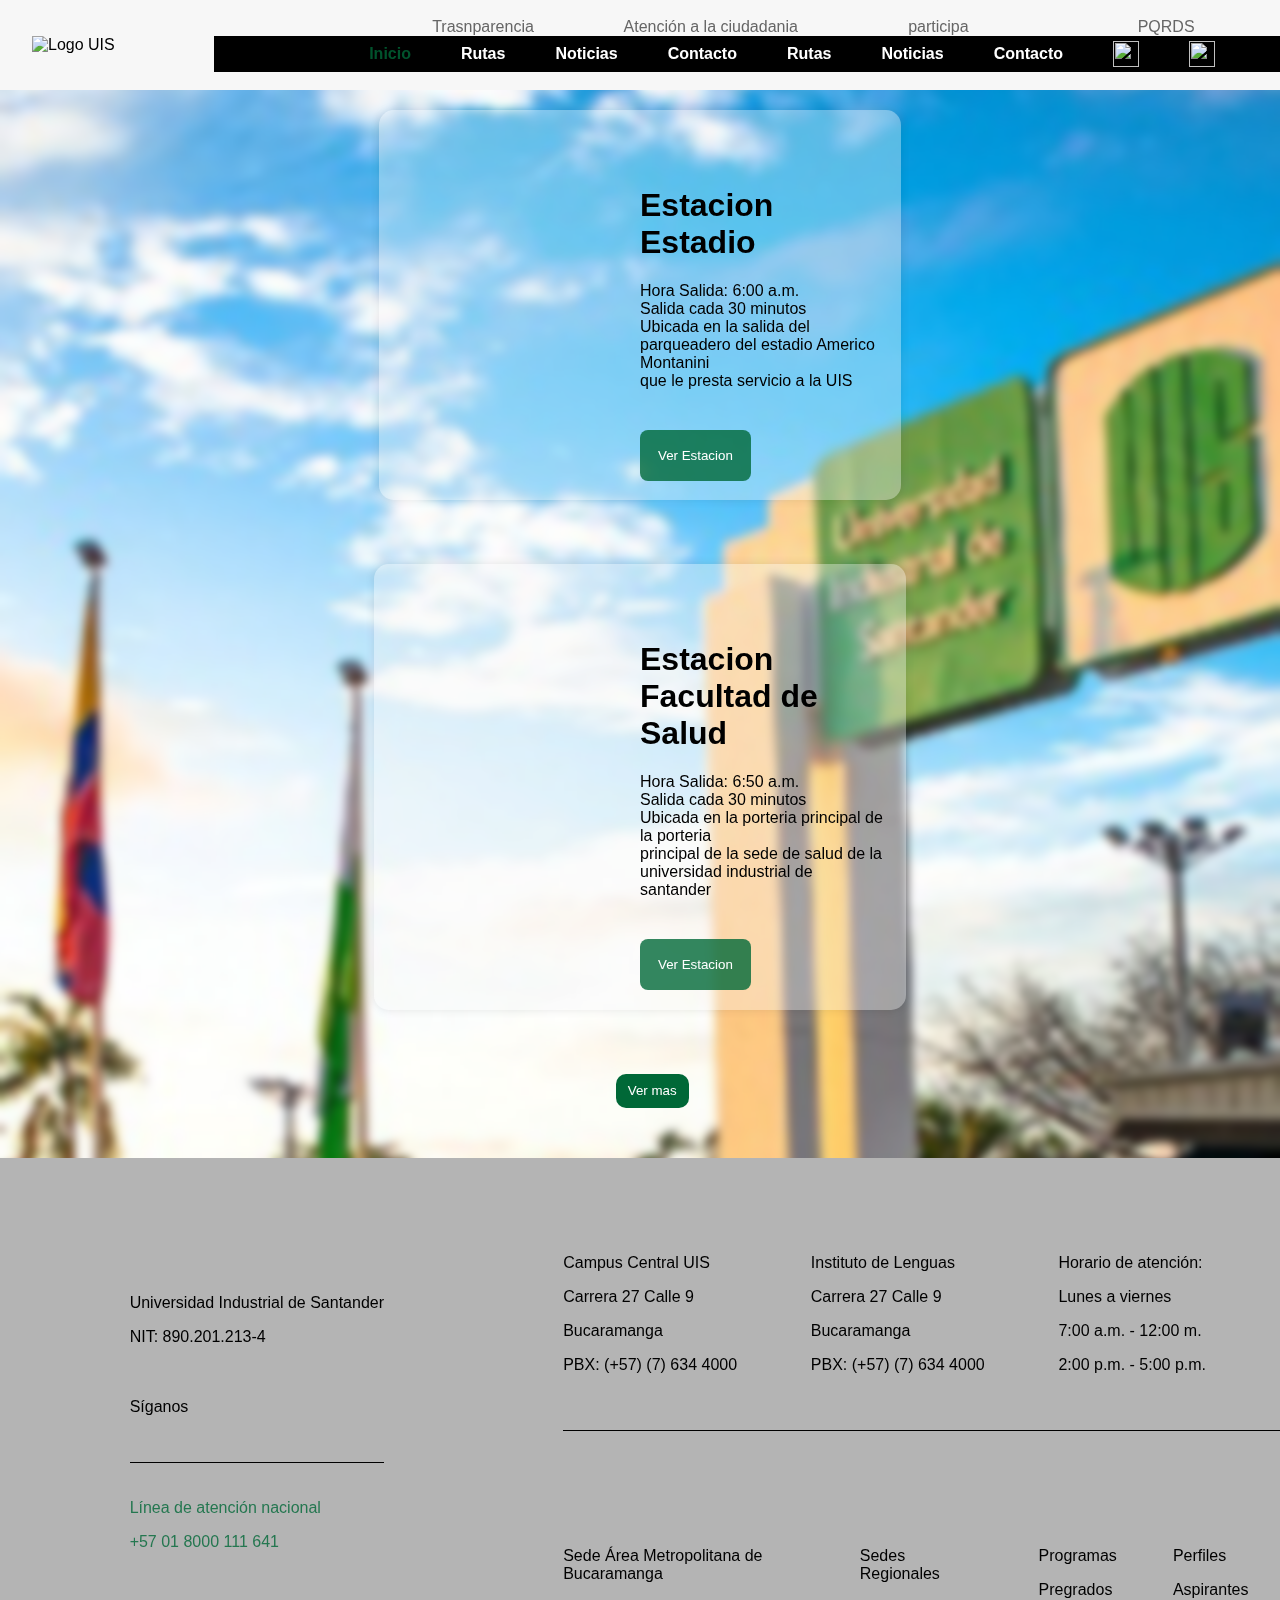
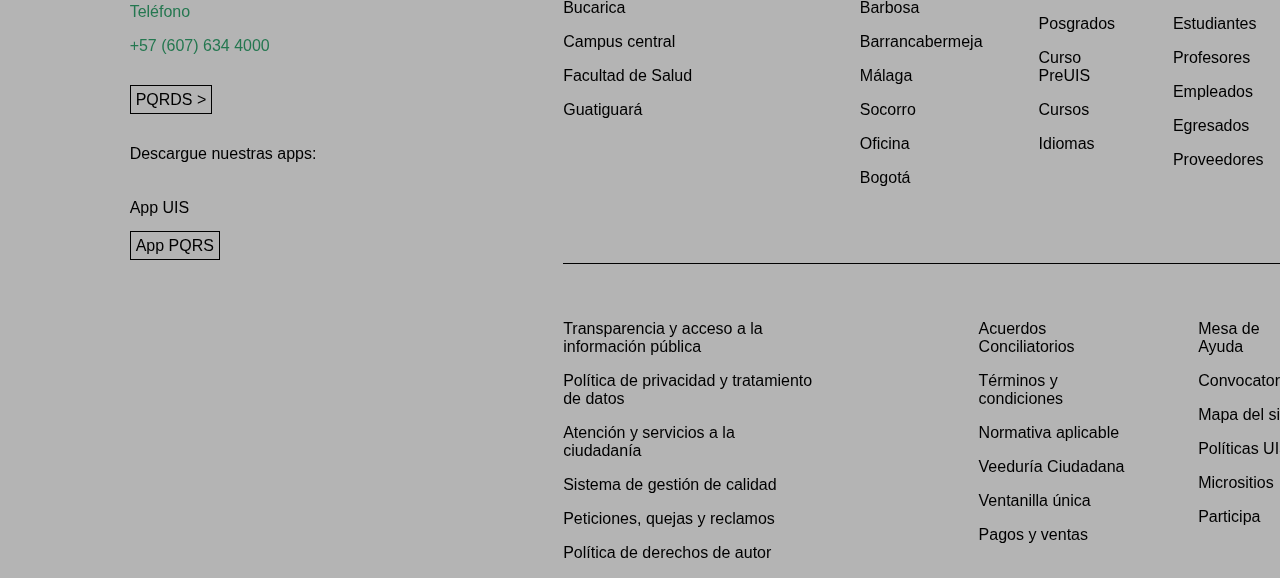
==== commit e0f1e98f: "feat: :art: arreglos globales" ====
--- a/index.html
+++ b/index.html
@@ -10,13 +10,13 @@
     <title>Ruta UIS</title>
 </head>
 <body>
-<header>
-    <nav class="nav-bar">
+<header id="nav" class="nav-bar">
+    <!-- <nav >
         <div class="logo-container">
             <img src="https://web.uis.edu.co/wp-content/uploads/elementor/thumbs/Logo-UIS-web-qbqj494k91py9kvbai0ukya46twhbb1tj22br6je4k.webp"
                 alt="Logo UIS" class="logo">
         </div>
-        <!-- <p>Univercida Industrial de santander</p>  -->
+
         <div>
             <ul class="nav-links2">
                 <li><a href="#">Trasnparencia</a></li>
@@ -38,12 +38,10 @@
                     src="https://uis.edu.co/wp-content/uploads/2020/07/Icono-Buscador-2024.png">
             </ul>
         </div>
-    </nav>
+    </nav> -->
 </header>
-
-
-    <div>
-        <div class="carrusel">
+    <div id="banner">
+        <!-- <div class="carrusel">
             <ul class="slider">
                 <li id="slide1">
                     <img src="https://comunicaciones.uis.edu.co/wp-content/uploads/2022/12/WhatsApp-Image-2022-12-11-at-7.13.07-PM-1024x576.jpeg"
@@ -57,7 +55,7 @@
                         alt="Evento UIS3" />
                 </li>
 
-                </li>
+                </li> -->
 
                 <!-- <li id="slide4">
                 <h1>Ejemplo con otros elementos</h1>
@@ -65,7 +63,7 @@
                  <a href="">Vincent de van Gogh</a>
               </li>
           z -->
-            </ul>
+            <!-- </ul>
         </div>
         <ul class="menu">
             <li>
@@ -80,14 +78,12 @@
             <li>
                 <a href="#slide4">4</a>
             </li>
-        </ul>
+        </ul> -->
 
     </div>
-    
-
     <!-- Seccion de Rutas -->
-    <div class="container">
-        <div class="container_target">
+    <div id="target" class="container">
+        <!-- <div class="container_target">
             <a href="https://maps.app.goo.gl/BwiTAgSn6RLcGzdR9" target="_blank">
                 <img src="./ASSETS/parada estadio.jpg" alt=""></a>
             <section class="routinfo">
@@ -121,16 +117,11 @@
             </section>
         </div>
         <a href="./pages/routes.html">
-        <button class="showmore">Ver mas</button></a>
+        <button class="showmore">Ver mas</button></a> -->
     </div>
-    
-
-
-
     <!-- fin de la seccion de Rutas -->
-
-    <footer>
-        <div class="contacus">
+    <div class="footer" id="foot">
+        <!-- <div class="contacus">
             <section class="footlogos">
                 <img src="https://web.uis.edu.co/wp-content/uploads/elementor/thumbs/Logo-gov.co_-qboxd6ttey35f7ao1708039nhgmrev05ydopnb66yi.webp"
                     alt="">
@@ -270,9 +261,10 @@
                     <p>Participa</p>
                 </div>
             </section>
-        </div>
-
-    </footer>
+        </div> -->
+
+    </div >
+    <script src="/components/components.js"></script>
+    <script src="https://kit.fontawesome.com/ad1403f54c.js" crossorigin="anonymous"></script>
 </body>
-
 </html>--- a/globalstyles.css
+++ b/globalstyles.css
@@ -223,7 +223,7 @@
 
 
 
-footer {
+.footer {
     display: grid;
     justify-content: space-around;
     grid-template-columns: 30% 70%;
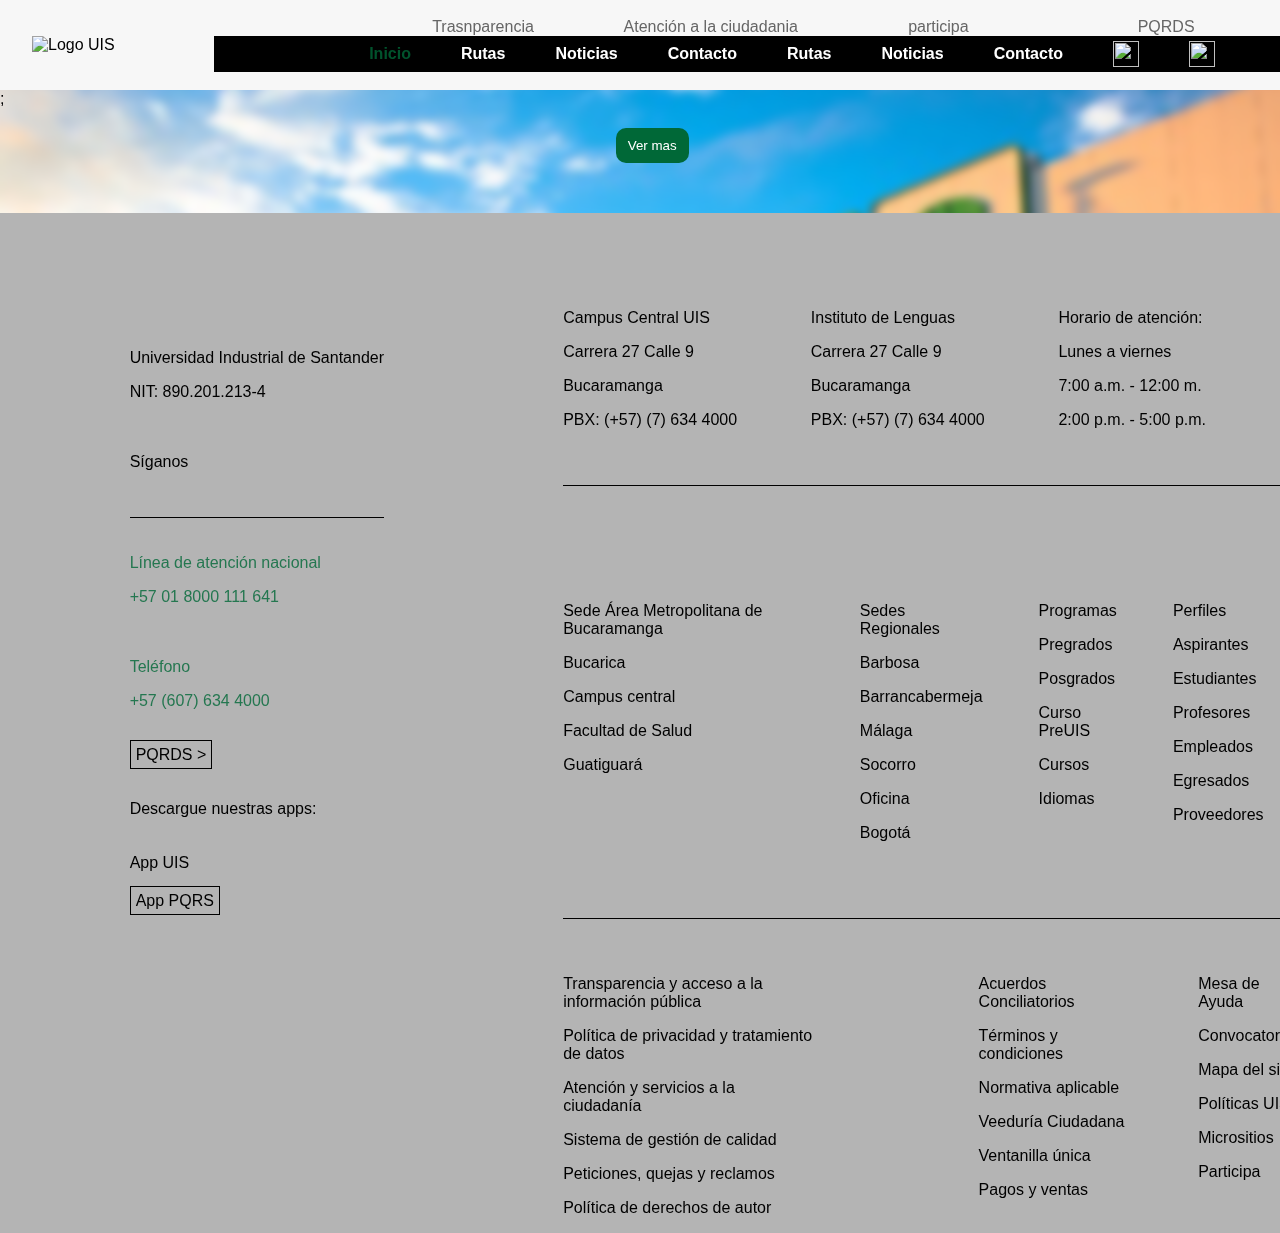
==== commit b7641b97: "feat: :art: modularized code" ====
--- a/index.html
+++ b/index.html
@@ -262,7 +262,6 @@
                 </div>
             </section>
         </div> -->
-
     </div >
     <script src="/components/components.js"></script>
     <script src="https://kit.fontawesome.com/ad1403f54c.js" crossorigin="anonymous"></script>
